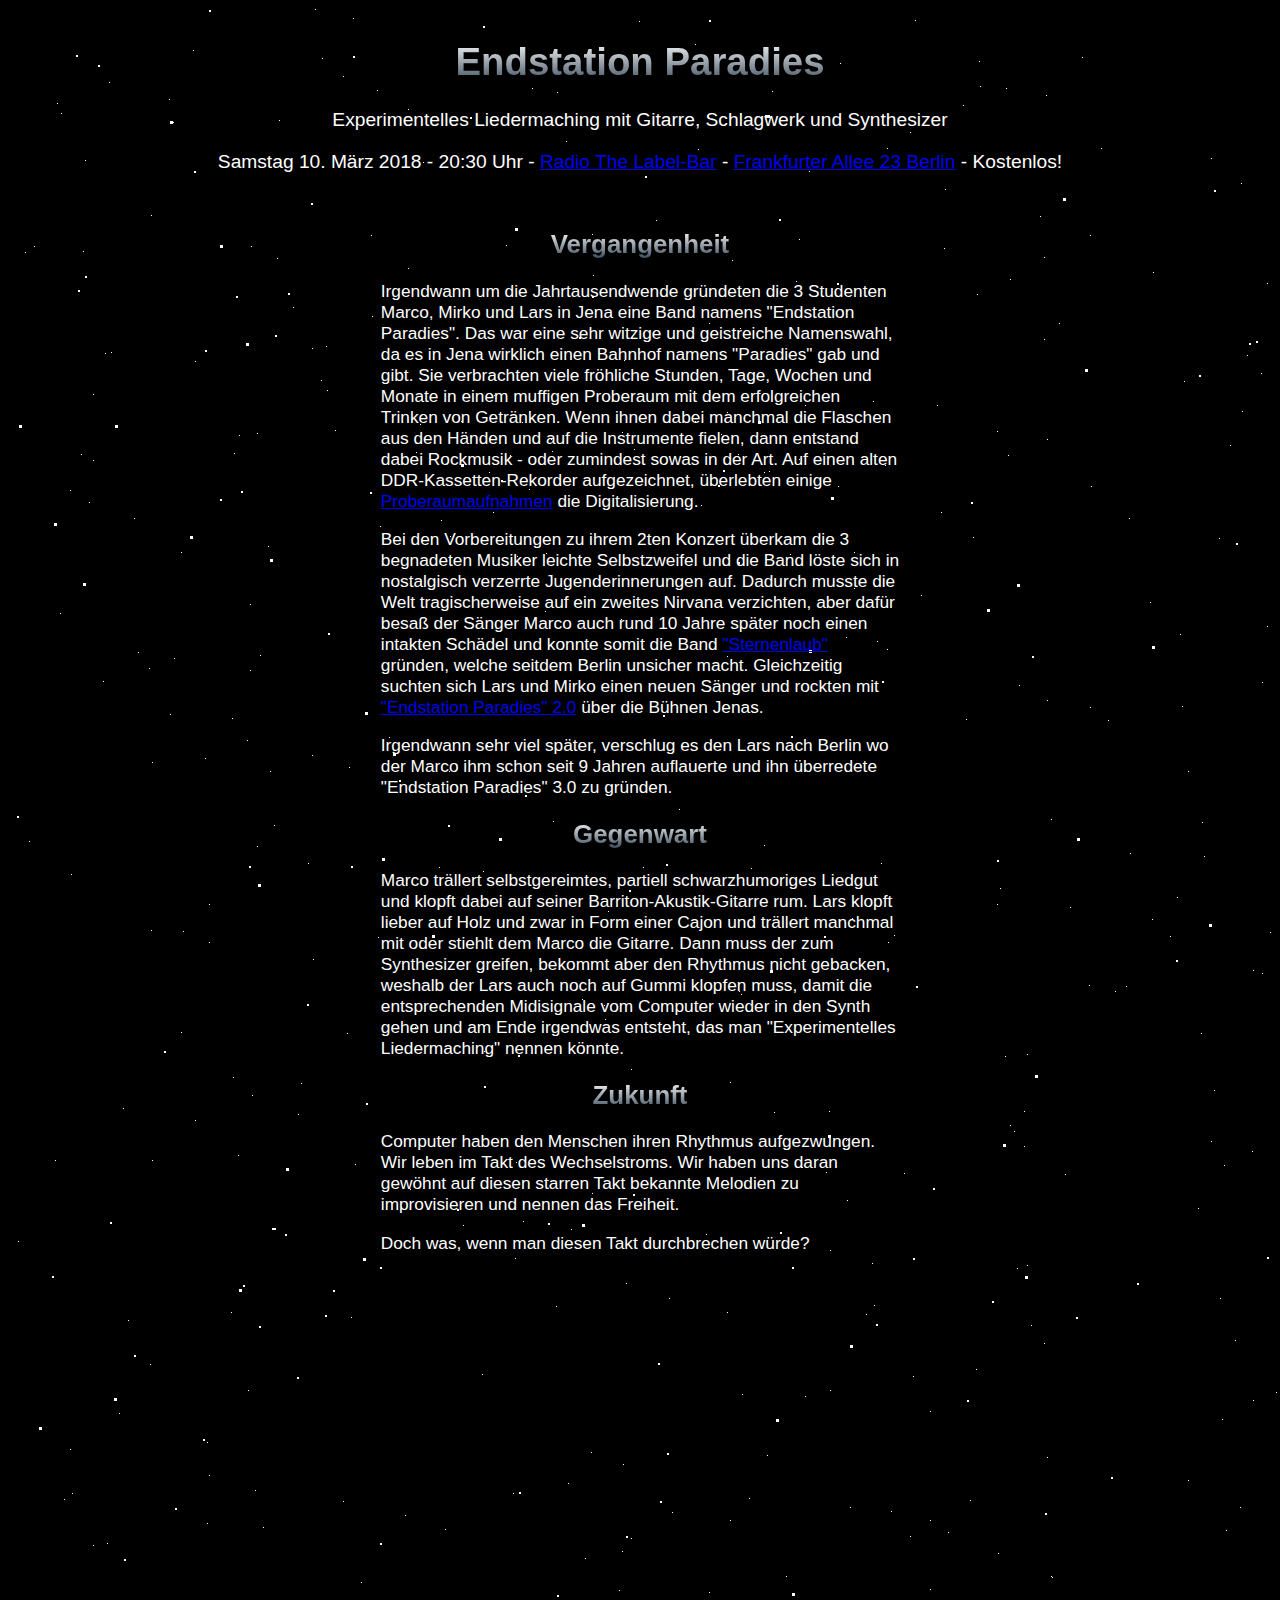
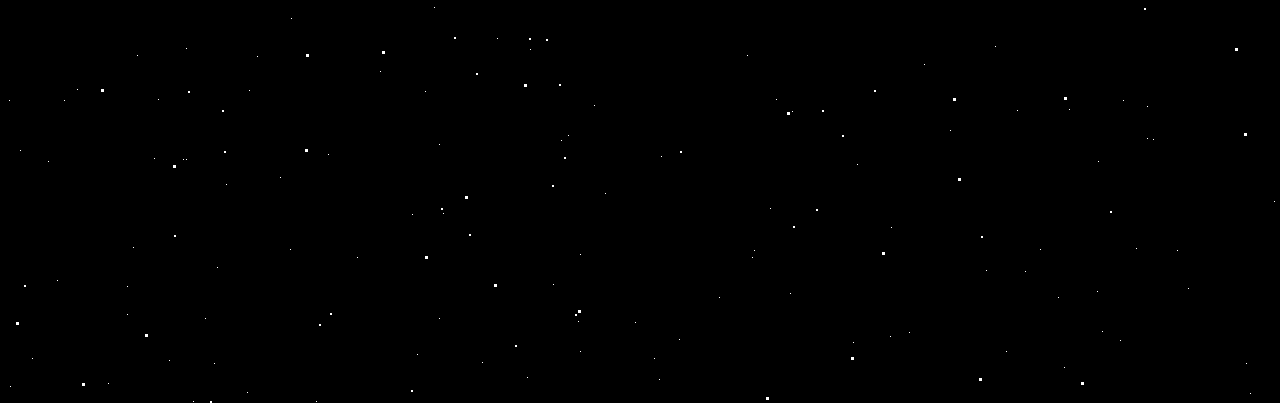
==== index.html @ 240e4f28 "Some history and stars" ====
<!DOCTYPE html>
<html lang="en">
<head>
    <meta charset="UTF-8">
    <title>Endstation Paradies - Band</title>
    <link rel="stylesheet" href="css/styles.css">
    <link rel="stylesheet" href="css/stars.css">
</head>
<body>
<div id='stars'></div>
<div id='stars2'></div>
<div id='stars3'></div>
</div>


<header>
    <h1>Endstation Paradies</h1>



    <p>Experimentelles Liedermaching mit Gitarre, Schlagwerk und Synthesizer</p>
    <p>Samstag 10. März 2018 - 20:30 Uhr
        - <a href="http://www.radiobar.berlin/">Radio The Label-Bar</a>
        - <a href="https://goo.gl/maps/ema3Sxbas912">Frankfurter Allee 23 Berlin</a>
        - Kostenlos!
    </p>
</header>

<section>
    <h2>Vergangenheit</h2>

    <p>
        Irgendwann um die Jahrtausendwende gründeten
        die 3 Studenten Marco, Mirko und Lars in Jena eine Band
        namens "Endstation Paradies".
        Das war eine sehr witzige und geistreiche Namenswahl,
        da es in Jena wirklich einen Bahnhof namens "Paradies" gab und gibt.
        Sie verbrachten viele
        fröhliche Stunden, Tage, Wochen und Monate in
        einem muffigen Proberaum mit dem erfolgreichen Trinken von Getränken. Wenn ihnen
        dabei manchmal die Flaschen aus den Händen und auf die Instrumente fielen,
        dann entstand dabei Rockmusik - oder zumindest sowas in der Art.
        Auf einen alten DDR-Kassetten-Rekorder aufgezeichnet, überlebten
        einige <a href="https://www.jamendo.com/album/59973/helden-des-dilettantismus">Proberaumaufnahmen</a> die
        Digitalisierung.
    </p>
    <p>
        Bei den Vorbereitungen zu ihrem 2ten Konzert überkam die 3 begnadeten Musiker
        leichte Selbstzweifel und die Band löste sich in nostalgisch verzerrte Jugenderinnerungen auf.
        Dadurch musste die Welt
        tragischerweise auf ein zweites Nirvana verzichten, aber dafür besaß der Sänger Marco
        auch rund 10 Jahre später noch einen intakten Schädel und konnte somit
        die Band <a href="http://www.sternenlaub.de">"Sternenlaub"</a> gründen, welche seitdem Berlin unsicher macht.
        Gleichzeitig suchten sich Lars und Mirko einen neuen Sänger und rockten mit
        <a href="https://www.youtube.com/watch?v=TM6-a_AAB7o">"Endstation Paradies" 2.0</a>
        über die Bühnen Jenas.
        <p>
        Irgendwann sehr viel später, verschlug es den Lars nach Berlin wo der Marco
        ihm schon seit 9 Jahren auflauerte und
        ihn überredete "Endstation Paradies" 3.0 zu gründen.
        </p>
    </p>
</section>


<section>
    <h2>Gegenwart</h2>
    <p>
        Marco trällert selbstgereimtes, partiell schwarzhumoriges Liedgut und
        klopft dabei auf seiner Barriton-Akustik-Gitarre rum.
        Lars klopft lieber auf Holz und zwar in Form einer Cajon und trällert manchmal mit
        oder stiehlt dem Marco
        die Gitarre.
        Dann muss der zum Synthesizer greifen, bekommt aber den Rhythmus nicht gebacken, weshalb der
        Lars auch noch auf Gummi klopfen muss, damit die entsprechenden Midisignale vom Computer
        wieder in den Synth gehen und am Ende irgendwas entsteht,
        das man "Experimentelles Liedermaching" nennen könnte.
    </p>
</section>

<section>
    <h2>Zukunft</h2>

    <p>
        Computer haben den Menschen ihren Rhythmus aufgezwungen.
        Wir leben im Takt des Wechselstroms.
        Wir haben uns daran gewöhnt auf diesen starren Takt bekannte Melodien zu improvisieren und nennen das
        Freiheit.
    </p>
    <p>
        Doch was, wenn man diesen Takt durchbrechen würde?
    </p>
</section>


</body>
</html>
---- css/styles.css ----
body {
    background: black;
    color: white;
    text-align: center;
    font-family: sans-serif;
    font-size: 1.2em;
}

header {
    margin-bottom: 3em;
}

section {
    font-size: 0.9em;
    max-width: 30em;
    margin: 0 auto;
}

section p {
    text-align: left;
}


h1, h2 {
    background: -webkit-linear-gradient(white, #38495a);
    -webkit-background-clip: text;
    -webkit-text-fill-color: transparent;
}

a:visited {
    color: #00f;
}

a:visited {
    color: #a0f;
}
---- css/stars.css ----
#stars {
    width: 1px;
    height: 1px;
    background: transparent;
    box-shadow: 455px 1217px #FFF , 1587px 1553px #FFF , 175px 1751px #FFF , 877px 457px #FFF , 508px 1154px #FFF , 782px 546px #FFF , 1820px 1432px #FFF , 646px 1950px #FFF , 922px 1512px #FFF , 1002px 271px #FFF , 1262px 924px #FFF , 1923px 442px #FFF , 476px 1043px #FFF , 631px 13px #FFF , 1036px 249px #FFF , 1011px 677px #FFF , 364px 308px #FFF , 150px 1691px #FFF , 1493px 1449px #FFF , 744px 1849px #FFF , 1488px 1877px #FFF , 1239px 347px #FFF , 661px 1290px #FFF , 372px 518px #FFF , 671px 1931px #FFF , 21px 833px #FFF , 335px 68px #FFF , 1081px 977px #FFF , 1454px 1732px #FFF , 722px 1512px #FFF , 1867px 1632px #FFF , 794px 1159px #FFF , 1759px 91px #FFF , 1009px 1260px #FFF , 1903px 1992px #FFF , 1023px 1317px #FFF , 1741px 223px #FFF , 1349px 1515px #FFF , 143px 207px #FFF , 1927px 1876px #FFF , 266px 817px #FFF , 85px 452px #FFF , 942px 1722px #FFF , 1880px 337px #FFF , 1965px 129px #FFF , 1710px 1531px #FFF , 1906px 1146px #FFF , 262px 763px #FFF , 869px 633px #FFF , 1919px 1494px #FFF , 882px 1928px #FFF , 1855px 66px #FFF , 1280px 1455px #FFF , 1907px 150px #FFF , 242px 596px #FFF , 1275px 1468px #FFF , 1713px 1813px #FFF , 724px 252px #FFF , 1735px 1589px #FFF , 1738px 1674px #FFF , 791px 231px #FFF , 1662px 1943px #FFF , 231px 427px #FFF , 789px 51px #FFF , 415px 154px #FFF , 978px 1862px #FFF , 1481px 1350px #FFF , 743px 860px #FFF , 1685px 162px #FFF , 314px 50px #FFF , 142px 1356px #FFF , 1440px 778px #FFF , 1593px 1574px #FFF , 1954px 1844px #FFF , 822px 1382px #FFF , 199px 1515px #FFF , 1355px 1962px #FFF , 1315px 1962px #FFF , 1574px 1517px #FFF , 341px 759px #FFF , 85px 386px #FFF , 496px 975px #FFF , 1340px 503px #FFF , 1254px 965px #FFF , 1514px 1422px #FFF , 1830px 1692px #FFF , 1350px 1060px #FFF , 56px 1692px #FFF , 165px 114px #FFF , 832px 55px #FFF , 1266px 1793px #FFF , 1302px 1481px #FFF , 1841px 121px #FFF , 370px 929px #FFF , 1522px 1158px #FFF , 584px 226px #FFF , 883px 1503px #FFF , 1923px 1929px #FFF , 1650px 1564px #FFF , 844px 910px #FFF , 1436px 277px #FFF , 290px 1106px #FFF , 1459px 1204px #FFF , 713px 426px #FFF , 1829px 356px #FFF , 175px 923px #FFF , 1477px 1294px #FFF , 226px 445px #FFF , 1714px 693px #FFF , 521px 481px #FFF , 1254px 674px #FFF , 873px 855px #FFF , 1665px 834px #FFF , 1599px 163px #FFF , 1039px 692px #FFF , 1663px 616px #FFF , 1006px 1123px #FFF , 206px 1955px #FFF , 269px 250px #FFF , 821px 1103px #FFF , 408px 444px #FFF , 1491px 1863px #FFF , 524px 80px #FFF , 75px 243px #FFF , 1287px 1853px #FFF , 1396px 1900px #FFF , 1312px 1650px #FFF , 719px 1304px #FFF , 1019px 1257px #FFF , 305px 951px #FFF , 225px 1069px #FFF , 1743px 1994px #FFF , 1268px 1384px #FFF , 739px 1647px #FFF , 886px 927px #FFF , 435px 1805px #FFF , 1395px 271px #FFF , 1203px 1133px #FFF , 1227px 1332px #FFF , 1501px 418px #FFF , 489px 1630px #FFF , 907px 12px #FFF , 1428px 1991px #FFF , 1846px 955px #FFF , 698px 1226px #FFF , 1812px 1264px #FFF , 197px 750px #FFF , 417px 1683px #FFF , 1780px 451px #FFF , 1232px 1499px #FFF , 940px 1524px #FFF , 1193px 1025px #FFF , 1707px 388px #FFF , 1616px 967px #FFF , 1142px 594px #FFF , 1706px 795px #FFF , 1726px 1905px #FFF , 1139px 1730px #FFF , 545px 1876px #FFF , 178px 1751px #FFF , 732px 320px #FFF , 1702px 235px #FFF , 778px 1568px #FFF , 1552px 1711px #FFF , 223px 1304px #FFF , 1707px 1829px #FFF , 1433px 406px #FFF , 627px 1914px #FFF , 1259px 618px #FFF , 1180px 1472px #FFF , 119px 1878px #FFF , 1180px 1880px #FFF , 119px 1906px #FFF , 242px 662px #FFF , 1245px 1392px #FFF , 187px 353px #FFF , 1955px 377px #FFF , 437px 1521px #FFF , 597px 1785px #FFF , 381px 729px #FFF , 285px 299px #FFF , 1507px 51px #FFF , 69px 1681px #FFF , 230px 1147px #FFF , 651px 1971px #FFF , 1074px 49px #FFF , 1773px 1900px #FFF , 584px 1185px #FFF , 1767px 933px #FFF , 49px 95px #FFF , 1587px 1740px #FFF , 613px 611px #FFF , 1495px 196px #FFF , 968px 1361px #FFF , 1365px 461px #FFF , 1859px 887px #FFF , 543px 431px #FFF , 1390px 1139px #FFF , 335px 1493px #FFF , 502px 447px #FFF , 1019px 1046px #FFF , 1090px 1753px #FFF , 1675px 227px #FFF , 929px 397px #FFF , 701px 315px #FFF , 1600px 649px #FFF , 1276px 1499px #FFF , 1935px 1666px #FFF , 1032px 1841px #FFF , 1174px 698px #FFF , 1541px 172px #FFF , 1308px 834px #FFF , 485px 504px #FFF , 1874px 364px #FFF , 937px 181px #FFF , 858px 1306px #FFF , 49px 1872px #FFF , 838px 1132px #FFF , 1744px 575px #FFF , 1325px 1392px #FFF , 1654px 1630px #FFF , 1831px 1048px #FFF , 936px 240px #FFF , 81px 494px #FFF , 764px 83px #FFF , 1169px 889px #FFF , 902px 124px #FFF , 1497px 1413px #FFF , 1674px 388px #FFF , 201px 896px #FFF , 538px 545px #FFF , 1662px 1639px #FFF , 1670px 1978px #FFF , 482px 1169px #FFF , 400px 260px #FFF , 1115px 1692px #FFF , 1394px 295px #FFF , 431px 1910px #FFF , 1244px 1143px #FFF , 664px 1504px #FFF , 327px 422px #FFF , 1061px 1701px #FFF , 1544px 124px #FFF , 572px 1846px #FFF , 2px 1978px #FFF , 125px 1839px #FFF , 40px 1753px #FFF , 1234px 403px #FFF , 1573px 1385px #FFF , 583px 1444px #FFF , 1750px 1514px #FFF , 711px 1889px #FFF , 1949px 1403px #FFF , 845px 1934px #FFF , 1612px 1738px #FFF , 553px 1732px #FFF , 1524px 701px #FFF , 1009px 1702px #FFF , 563px 1221px #FFF , 1401px 1407px #FFF , 239px 1984px #FFF , 905px 1368px #FFF , 1621px 1825px #FFF , 1965px 680px #FFF , 681px 756px #FFF , 431px 859px #FFF , 1083px 478px #FFF , 486px 387px #FFF , 1965px 1950px #FFF , 313px 372px #FFF , 1655px 608px #FFF , 913px 587px #FFF , 635px 859px #FFF , 474px 1366px #FFF , 1306px 126px #FFF , 1724px 271px #FFF , 1039px 431px #FFF , 1494px 13px #FFF , 797px 1388px #FFF , 585px 267px #FFF , 1414px 1771px #FFF , 693px 497px #FFF , 1094px 1923px #FFF , 97px 345px #FFF , 1785px 932px #FFF , 846px 544px #FFF , 260px 538px #FFF , 1320px 1623px #FFF , 1834px 829px #FFF , 95px 673px #FFF , 800px 63px #FFF , 1455px 189px #FFF , 1511px 86px #FFF , 103px 344px #FFF , 1307px 153px #FFF , 1846px 53px #FFF , 577px 1550px #FFF , 453px 413px #FFF , 1390px 111px #FFF , 1933px 461px #FFF , 1393px 646px #FFF , 762px 1800px #FFF , 271px 112px #FFF , 1963px 1003px #FFF , 549px 84px #FFF , 1756px 612px #FFF , 1793px 1681px #FFF , 1784px 302px #FFF , 998px 80px #FFF , 505px 1485px #FFF , 52px 605px #FFF , 687px 36px #FFF , 1654px 1839px #FFF , 756px 464px #FFF , 1389px 556px #FFF , 759px 1447px #FFF , 902px 1528px #FFF , 611px 1582px #FFF , 1308px 353px #FFF , 1082px 699px #FFF , 63px 866px #FFF , 1417px 215px #FFF , 626px 441px #FFF , 396px 893px #FFF , 1925px 1147px #FFF , 1639px 1426px #FFF , 734px 1386px #FFF , 572px 1943px #FFF , 115px 1100px #FFF , 765px 1172px #FFF , 1122px 845px #FFF , 623px 1530px #FFF , 1942px 991px #FFF , 1121px 510px #FFF , 1596px 1810px #FFF , 1559px 1998px #FFF , 1330px 1852px #FFF , 363px 227px #FFF , 782px 1885px #FFF , 1818px 1527px #FFF , 318px 338px #FFF , 1325px 687px #FFF , 1888px 1748px #FFF , 12px 1742px #FFF , 400px 101px #FFF , 1px 1692px #FFF , 1831px 1822px #FFF , 839px 1192px #FFF , 1062px 899px #FFF , 849px 1756px #FFF , 1338px 844px #FFF , 1686px 831px #FFF , 958px 711px #FFF , 616px 352px #FFF , 1609px 842px #FFF , 515px 1213px #FFF , 879px 641px #FFF , 1379px 1516px #FFF , 255px 1519px #FFF , 1608px 246px #FFF , 24px 1950px #FFF , 1082px 227px #FFF , 1796px 223px #FFF , 100px 1975px #FFF , 304px 747px #FFF , 1797px 1388px #FFF , 1822px 1989px #FFF , 548px 1298px #FFF , 1560px 1547px #FFF , 130px 644px #FFF , 1302px 379px #FFF , 1997px 31px #FFF , 1259px 275px #FFF , 1145px 264px #FFF , 623px 1061px #FFF , 412px 416px #FFF , 1665px 1002px #FFF , 293px 1075px #FFF , 544px 443px #FFF , 474px 1954px #FFF , 1430px 304px #FFF , 965px 529px #FFF , 199px 1434px #FFF , 1742px 1124px #FFF , 1093px 140px #FFF , 883px 1819px #FFF , 797px 397px #FFF , 560px 1727px #FFF , 372px 1663px #FFF , 1071px 830px #FFF , 369px 82px #FFF , 1767px 17px #FFF , 990px 1545px #FFF , 1791px 1560px #FFF , 1594px 142px #FFF , 1725px 1371px #FFF , 864px 1255px #FFF , 1190px 1200px #FFF , 272px 1769px #FFF , 201px 1467px #FFF , 989px 423px #FFF , 600px 903px #FFF , 1172px 626px #FFF , 992px 880px #FFF , 1496px 470px #FFF , 822px 1242px #FFF , 1218px 1522px #FFF , 1789px 1405px #FFF , 1002px 1117px #FFF , 1211px 530px #FFF , 1145px 1731px #FFF , 1144px 911px #FFF , 442px 528px #FFF , 1693px 1673px #FFF , 1643px 1296px #FFF , 173px 544px #FFF , 560px 1475px #FFF , 615px 1456px #FFF , 178px 1640px #FFF , 1772px 114px #FFF , 1862px 111px #FFF , 1422px 10px #FFF , 1044px 1569px #FFF , 307px 1px #FFF , 733px 986px #FFF , 1583px 1031px #FFF , 185px 42px #FFF , 1314px 1843px #FFF , 1017px 1863px #FFF , 971px 53px #FFF , 1578px 594px #FFF , 1882px 1216px #FFF , 761px 463px #FFF , 1807px 1415px #FFF , 730px 446px #FFF , 1330px 357px #FFF , 1998px 590px #FFF , 209px 1859px #FFF , 719px 404px #FFF , 187px 1112px #FFF , 1458px 692px #FFF , 1819px 642px #FFF , 397px 1507px #FFF , 1822px 1464px #FFF , 240px 1382px #FFF , 300px 855px #FFF , 1819px 300px #FFF , 1912px 936px #FFF , 602px 232px #FFF , 1873px 1056px #FFF , 250px 2000px #FFF , 427px 1239px #FFF , 1043px 1568px #FFF , 431px 1736px #FFF , 746px 1842px #FFF , 969px 286px #FFF , 1216px 1157px #FFF , 252px 647px #FFF , 1685px 1886px #FFF , 73px 446px #FFF , 1421px 441px #FFF , 866px 1297px #FFF , 101px 74px #FFF , 1036px 331px #FFF , 1565px 63px #FFF , 47px 1152px #FFF , 1751px 73px #FFF , 249px 425px #FFF , 766px 1104px #FFF , 1856px 833px #FFF , 1830px 1789px #FFF , 1598px 674px #FFF , 922px 1581px #FFF , 1362px 401px #FFF , 1946px 1772px #FFF , 1934px 760px #FFF , 1238px 1955px #FFF , 10px 1233px #FFF , 475px 863px #FFF , 597px 1011px #FFF , 320px 1746px #FFF , 1057px 1166px #FFF , 1100px 712px #FFF , 224px 710px #FFF , 1051px 315px #FFF , 1817px 114px #FFF , 507px 1250px #FFF , 247px 1482px #FFF , 879px 140px #FFF , 244px 1087px #FFF , 955px 97px #FFF , 570px 1913px #FFF , 161px 91px #FFF , 197px 1910px #FFF , 574px 991px #FFF , 1032px 208px #FFF , 519px 1969px #FFF , 409px 1946px #FFF , 111px 1405px #FFF , 989px 896px #FFF , 161px 1952px #FFF , 402px 1181px #FFF , 1515px 1611px #FFF , 791px 451px #FFF , 239px 732px #FFF , 509px 548px #FFF , 56px 1491px #FFF , 1771px 1066px #FFF , 922px 1403px #FFF , 545px 813px #FFF , 1896px 1917px #FFF , 788px 273px #FFF , 1107px 983px #FFF , 1783px 1845px #FFF , 1692px 661px #FFF , 426px 1599px #FFF , 1194px 814px #FFF , 1139px 1698px #FFF , 1434px 770px #FFF , 1780px 953px #FFF , 146px 1750px #FFF , 1128px 1840px #FFF , 830px 478px #FFF , 1589px 204px #FFF , 1750px 450px #FFF , 1465px 366px #FFF , 972px 78px #FFF , 1589px 1185px #FFF , 784px 1703px #FFF , 1016px 1103px #FFF , 1358px 596px #FFF , 144px 754px #FFF , 141px 660px #FFF , 144px 1152px #FFF , 62px 482px #FFF , 1777px 535px #FFF , 441px 763px #FFF , 126px 510px #FFF , 1308px 538px #FFF , 1089px 1883px #FFF , 997px 1048px #FFF , 1451px 1416px #FFF , 614px 1543px #FFF , 1851px 1424px #FFF , 1728px 1642px #FFF , 304px 340px #FFF , 1654px 1226px #FFF , 1891px 1942px #FFF , 1717px 1637px #FFF , 1669px 1186px #FFF , 343px 1309px #FFF , 1398px 129px #FFF , 1448px 319px #FFF , 896px 1165px #FFF , 486px 999px #FFF , 1331px 1571px #FFF , 1459px 120px #FFF , 185px 1993px #FFF , 1036px 1335px #FFF , 339px 1025px #FFF , 1112px 1932px #FFF , 731px 983px #FFF , 26px 238px #FFF , 347px 1156px #FFF , 1039px 1449px #FFF , 1927px 609px #FFF , 901px 1924px #FFF , 1663px 642px #FFF , 1928px 509px #FFF , 1643px 286px #FFF , 1376px 865px #FFF , 433px 512px #FFF , 404px 1806px #FFF , 719px 648px #FFF , 801px 163px #FFF , 1203px 150px #FFF , 1056px 1959px #FFF , 818px 1164px #FFF , 1169px 1842px #FFF , 1560px 527px #FFF , 1743px 1996px #FFF , 283px 1610px #FFF , 768px 1691px #FFF , 1640px 880px #FFF , 1607px 1976px #FFF , 379px 150px #FFF , 1233px 175px #FFF , 1611px 389px #FFF , 1196px 848px #FFF , 842px 1499px #FFF , 241px 1682px #FFF , 319px 382px #FFF , 1757px 524px #FFF , 586px 1697px #FFF , 1714px 556px #FFF , 1400px 1743px #FFF , 1000px 447px #FFF , 1696px 662px #FFF , 166px 650px #FFF , 249px 1648px #FFF , 1740px 862px #FFF , 243px 238px #FFF , 1613px 276px #FFF , 1504px 930px #FFF , 1820px 673px #FFF , 345px 10px #FFF , 218px 1776px #FFF , 865px 393px #FFF , 1821px 544px #FFF , 687px 413px #FFF , 1477px 1702px #FFF , 916px 1656px #FFF , 407px 1019px #FFF , 389px 982px #FFF , 1644px 863px #FFF , 880px 934px #FFF , 1900px 1225px #FFF , 162px 706px #FFF , 1214px 1411px #FFF , 741px 1490px #FFF , 558px 133px #FFF , 282px 1841px #FFF , 143px 922px #FFF , 671px 801px #FFF , 249px 838px #FFF , 1508px 1195px #FFF , 1377px 117px #FFF , 349px 1849px #FFF , 1512px 353px #FFF , 1930px 1780px #FFF , 173px 1024px #FFF , 1512px 1819px #FFF , 962px 1492px #FFF , 17px 244px #FFF , 1180px 763px #FFF , 1624px 1138px #FFF , 1494px 965px #FFF , 85px 1537px #FFF , 987px 1638px #FFF , 498px 237px #FFF , 1245px 962px #FFF , 99px 1535px #FFF , 1429px 1910px #FFF , 1222px 437px #FFF , 1825px 724px #FFF , 1520px 13px #FFF , 1392px 1024px #FFF , 722px 1074px #FFF , 1544px 463px #FFF , 353px 1574px #FFF , 1043px 811px #FFF , 129px 1647px #FFF , 1016px 1138px #FFF , 1456px 1353px #FFF , 756px 837px #FFF , 1242px 1985px #FFF , 596px 997px #FFF , 481px 464px #FFF , 846px 580px #FFF , 62px 1441px #FFF , 838px 629px #FFF , 77px 152px #FFF , 690px 141px #FFF , 648px 212px #FFF , 933px 504px #FFF , 653px 1748px #FFF , 1898px 1044px #FFF , 1724px 949px #FFF , 1935px 696px #FFF , 1176px 373px #FFF , 1996px 940px #FFF , 1731px 556px #FFF , 701px 1584px #FFF , 120px 1312px #FFF , 1038px 87px #FFF , 1984px 186px #FFF , 1475px 310px #FFF , 998px 1943px #FFF , 479px 737px #FFF , 1162px 928px #FFF , 1206px 1082px #FFF , 1253px 365px #FFF , 1212px 1290px #FFF , 618px 1275px #FFF , 201px 934px #FFF , 614px 424px #FFF , 1735px 798px #FFF , 1668px 1120px #FFF , 64px 1485px #FFF , 1348px 1668px #FFF , 514px 414px #FFF , 53px 105px #FFF , 522px 1641px #FFF , 1795px 464px #FFF , 1050px 1889px #FFF , 1815px 802px #FFF , 1644px 37px #FFF , 537px 603px #FFF , 1118px 978px #FFF , 1595px 819px #FFF;
    animation: animStar 50s linear infinite;
}
#stars:after {
    content: " ";
    position: absolute;
    top: 2000px;
    width: 1px;
    height: 1px;
    background: transparent;
    box-shadow: 455px 1217px #FFF , 1587px 1553px #FFF , 175px 1751px #FFF , 877px 457px #FFF , 508px 1154px #FFF , 782px 546px #FFF , 1820px 1432px #FFF , 646px 1950px #FFF , 922px 1512px #FFF , 1002px 271px #FFF , 1262px 924px #FFF , 1923px 442px #FFF , 476px 1043px #FFF , 631px 13px #FFF , 1036px 249px #FFF , 1011px 677px #FFF , 364px 308px #FFF , 150px 1691px #FFF , 1493px 1449px #FFF , 744px 1849px #FFF , 1488px 1877px #FFF , 1239px 347px #FFF , 661px 1290px #FFF , 372px 518px #FFF , 671px 1931px #FFF , 21px 833px #FFF , 335px 68px #FFF , 1081px 977px #FFF , 1454px 1732px #FFF , 722px 1512px #FFF , 1867px 1632px #FFF , 794px 1159px #FFF , 1759px 91px #FFF , 1009px 1260px #FFF , 1903px 1992px #FFF , 1023px 1317px #FFF , 1741px 223px #FFF , 1349px 1515px #FFF , 143px 207px #FFF , 1927px 1876px #FFF , 266px 817px #FFF , 85px 452px #FFF , 942px 1722px #FFF , 1880px 337px #FFF , 1965px 129px #FFF , 1710px 1531px #FFF , 1906px 1146px #FFF , 262px 763px #FFF , 869px 633px #FFF , 1919px 1494px #FFF , 882px 1928px #FFF , 1855px 66px #FFF , 1280px 1455px #FFF , 1907px 150px #FFF , 242px 596px #FFF , 1275px 1468px #FFF , 1713px 1813px #FFF , 724px 252px #FFF , 1735px 1589px #FFF , 1738px 1674px #FFF , 791px 231px #FFF , 1662px 1943px #FFF , 231px 427px #FFF , 789px 51px #FFF , 415px 154px #FFF , 978px 1862px #FFF , 1481px 1350px #FFF , 743px 860px #FFF , 1685px 162px #FFF , 314px 50px #FFF , 142px 1356px #FFF , 1440px 778px #FFF , 1593px 1574px #FFF , 1954px 1844px #FFF , 822px 1382px #FFF , 199px 1515px #FFF , 1355px 1962px #FFF , 1315px 1962px #FFF , 1574px 1517px #FFF , 341px 759px #FFF , 85px 386px #FFF , 496px 975px #FFF , 1340px 503px #FFF , 1254px 965px #FFF , 1514px 1422px #FFF , 1830px 1692px #FFF , 1350px 1060px #FFF , 56px 1692px #FFF , 165px 114px #FFF , 832px 55px #FFF , 1266px 1793px #FFF , 1302px 1481px #FFF , 1841px 121px #FFF , 370px 929px #FFF , 1522px 1158px #FFF , 584px 226px #FFF , 883px 1503px #FFF , 1923px 1929px #FFF , 1650px 1564px #FFF , 844px 910px #FFF , 1436px 277px #FFF , 290px 1106px #FFF , 1459px 1204px #FFF , 713px 426px #FFF , 1829px 356px #FFF , 175px 923px #FFF , 1477px 1294px #FFF , 226px 445px #FFF , 1714px 693px #FFF , 521px 481px #FFF , 1254px 674px #FFF , 873px 855px #FFF , 1665px 834px #FFF , 1599px 163px #FFF , 1039px 692px #FFF , 1663px 616px #FFF , 1006px 1123px #FFF , 206px 1955px #FFF , 269px 250px #FFF , 821px 1103px #FFF , 408px 444px #FFF , 1491px 1863px #FFF , 524px 80px #FFF , 75px 243px #FFF , 1287px 1853px #FFF , 1396px 1900px #FFF , 1312px 1650px #FFF , 719px 1304px #FFF , 1019px 1257px #FFF , 305px 951px #FFF , 225px 1069px #FFF , 1743px 1994px #FFF , 1268px 1384px #FFF , 739px 1647px #FFF , 886px 927px #FFF , 435px 1805px #FFF , 1395px 271px #FFF , 1203px 1133px #FFF , 1227px 1332px #FFF , 1501px 418px #FFF , 489px 1630px #FFF , 907px 12px #FFF , 1428px 1991px #FFF , 1846px 955px #FFF , 698px 1226px #FFF , 1812px 1264px #FFF , 197px 750px #FFF , 417px 1683px #FFF , 1780px 451px #FFF , 1232px 1499px #FFF , 940px 1524px #FFF , 1193px 1025px #FFF , 1707px 388px #FFF , 1616px 967px #FFF , 1142px 594px #FFF , 1706px 795px #FFF , 1726px 1905px #FFF , 1139px 1730px #FFF , 545px 1876px #FFF , 178px 1751px #FFF , 732px 320px #FFF , 1702px 235px #FFF , 778px 1568px #FFF , 1552px 1711px #FFF , 223px 1304px #FFF , 1707px 1829px #FFF , 1433px 406px #FFF , 627px 1914px #FFF , 1259px 618px #FFF , 1180px 1472px #FFF , 119px 1878px #FFF , 1180px 1880px #FFF , 119px 1906px #FFF , 242px 662px #FFF , 1245px 1392px #FFF , 187px 353px #FFF , 1955px 377px #FFF , 437px 1521px #FFF , 597px 1785px #FFF , 381px 729px #FFF , 285px 299px #FFF , 1507px 51px #FFF , 69px 1681px #FFF , 230px 1147px #FFF , 651px 1971px #FFF , 1074px 49px #FFF , 1773px 1900px #FFF , 584px 1185px #FFF , 1767px 933px #FFF , 49px 95px #FFF , 1587px 1740px #FFF , 613px 611px #FFF , 1495px 196px #FFF , 968px 1361px #FFF , 1365px 461px #FFF , 1859px 887px #FFF , 543px 431px #FFF , 1390px 1139px #FFF , 335px 1493px #FFF , 502px 447px #FFF , 1019px 1046px #FFF , 1090px 1753px #FFF , 1675px 227px #FFF , 929px 397px #FFF , 701px 315px #FFF , 1600px 649px #FFF , 1276px 1499px #FFF , 1935px 1666px #FFF , 1032px 1841px #FFF , 1174px 698px #FFF , 1541px 172px #FFF , 1308px 834px #FFF , 485px 504px #FFF , 1874px 364px #FFF , 937px 181px #FFF , 858px 1306px #FFF , 49px 1872px #FFF , 838px 1132px #FFF , 1744px 575px #FFF , 1325px 1392px #FFF , 1654px 1630px #FFF , 1831px 1048px #FFF , 936px 240px #FFF , 81px 494px #FFF , 764px 83px #FFF , 1169px 889px #FFF , 902px 124px #FFF , 1497px 1413px #FFF , 1674px 388px #FFF , 201px 896px #FFF , 538px 545px #FFF , 1662px 1639px #FFF , 1670px 1978px #FFF , 482px 1169px #FFF , 400px 260px #FFF , 1115px 1692px #FFF , 1394px 295px #FFF , 431px 1910px #FFF , 1244px 1143px #FFF , 664px 1504px #FFF , 327px 422px #FFF , 1061px 1701px #FFF , 1544px 124px #FFF , 572px 1846px #FFF , 2px 1978px #FFF , 125px 1839px #FFF , 40px 1753px #FFF , 1234px 403px #FFF , 1573px 1385px #FFF , 583px 1444px #FFF , 1750px 1514px #FFF , 711px 1889px #FFF , 1949px 1403px #FFF , 845px 1934px #FFF , 1612px 1738px #FFF , 553px 1732px #FFF , 1524px 701px #FFF , 1009px 1702px #FFF , 563px 1221px #FFF , 1401px 1407px #FFF , 239px 1984px #FFF , 905px 1368px #FFF , 1621px 1825px #FFF , 1965px 680px #FFF , 681px 756px #FFF , 431px 859px #FFF , 1083px 478px #FFF , 486px 387px #FFF , 1965px 1950px #FFF , 313px 372px #FFF , 1655px 608px #FFF , 913px 587px #FFF , 635px 859px #FFF , 474px 1366px #FFF , 1306px 126px #FFF , 1724px 271px #FFF , 1039px 431px #FFF , 1494px 13px #FFF , 797px 1388px #FFF , 585px 267px #FFF , 1414px 1771px #FFF , 693px 497px #FFF , 1094px 1923px #FFF , 97px 345px #FFF , 1785px 932px #FFF , 846px 544px #FFF , 260px 538px #FFF , 1320px 1623px #FFF , 1834px 829px #FFF , 95px 673px #FFF , 800px 63px #FFF , 1455px 189px #FFF , 1511px 86px #FFF , 103px 344px #FFF , 1307px 153px #FFF , 1846px 53px #FFF , 577px 1550px #FFF , 453px 413px #FFF , 1390px 111px #FFF , 1933px 461px #FFF , 1393px 646px #FFF , 762px 1800px #FFF , 271px 112px #FFF , 1963px 1003px #FFF , 549px 84px #FFF , 1756px 612px #FFF , 1793px 1681px #FFF , 1784px 302px #FFF , 998px 80px #FFF , 505px 1485px #FFF , 52px 605px #FFF , 687px 36px #FFF , 1654px 1839px #FFF , 756px 464px #FFF , 1389px 556px #FFF , 759px 1447px #FFF , 902px 1528px #FFF , 611px 1582px #FFF , 1308px 353px #FFF , 1082px 699px #FFF , 63px 866px #FFF , 1417px 215px #FFF , 626px 441px #FFF , 396px 893px #FFF , 1925px 1147px #FFF , 1639px 1426px #FFF , 734px 1386px #FFF , 572px 1943px #FFF , 115px 1100px #FFF , 765px 1172px #FFF , 1122px 845px #FFF , 623px 1530px #FFF , 1942px 991px #FFF , 1121px 510px #FFF , 1596px 1810px #FFF , 1559px 1998px #FFF , 1330px 1852px #FFF , 363px 227px #FFF , 782px 1885px #FFF , 1818px 1527px #FFF , 318px 338px #FFF , 1325px 687px #FFF , 1888px 1748px #FFF , 12px 1742px #FFF , 400px 101px #FFF , 1px 1692px #FFF , 1831px 1822px #FFF , 839px 1192px #FFF , 1062px 899px #FFF , 849px 1756px #FFF , 1338px 844px #FFF , 1686px 831px #FFF , 958px 711px #FFF , 616px 352px #FFF , 1609px 842px #FFF , 515px 1213px #FFF , 879px 641px #FFF , 1379px 1516px #FFF , 255px 1519px #FFF , 1608px 246px #FFF , 24px 1950px #FFF , 1082px 227px #FFF , 1796px 223px #FFF , 100px 1975px #FFF , 304px 747px #FFF , 1797px 1388px #FFF , 1822px 1989px #FFF , 548px 1298px #FFF , 1560px 1547px #FFF , 130px 644px #FFF , 1302px 379px #FFF , 1997px 31px #FFF , 1259px 275px #FFF , 1145px 264px #FFF , 623px 1061px #FFF , 412px 416px #FFF , 1665px 1002px #FFF , 293px 1075px #FFF , 544px 443px #FFF , 474px 1954px #FFF , 1430px 304px #FFF , 965px 529px #FFF , 199px 1434px #FFF , 1742px 1124px #FFF , 1093px 140px #FFF , 883px 1819px #FFF , 797px 397px #FFF , 560px 1727px #FFF , 372px 1663px #FFF , 1071px 830px #FFF , 369px 82px #FFF , 1767px 17px #FFF , 990px 1545px #FFF , 1791px 1560px #FFF , 1594px 142px #FFF , 1725px 1371px #FFF , 864px 1255px #FFF , 1190px 1200px #FFF , 272px 1769px #FFF , 201px 1467px #FFF , 989px 423px #FFF , 600px 903px #FFF , 1172px 626px #FFF , 992px 880px #FFF , 1496px 470px #FFF , 822px 1242px #FFF , 1218px 1522px #FFF , 1789px 1405px #FFF , 1002px 1117px #FFF , 1211px 530px #FFF , 1145px 1731px #FFF , 1144px 911px #FFF , 442px 528px #FFF , 1693px 1673px #FFF , 1643px 1296px #FFF , 173px 544px #FFF , 560px 1475px #FFF , 615px 1456px #FFF , 178px 1640px #FFF , 1772px 114px #FFF , 1862px 111px #FFF , 1422px 10px #FFF , 1044px 1569px #FFF , 307px 1px #FFF , 733px 986px #FFF , 1583px 1031px #FFF , 185px 42px #FFF , 1314px 1843px #FFF , 1017px 1863px #FFF , 971px 53px #FFF , 1578px 594px #FFF , 1882px 1216px #FFF , 761px 463px #FFF , 1807px 1415px #FFF , 730px 446px #FFF , 1330px 357px #FFF , 1998px 590px #FFF , 209px 1859px #FFF , 719px 404px #FFF , 187px 1112px #FFF , 1458px 692px #FFF , 1819px 642px #FFF , 397px 1507px #FFF , 1822px 1464px #FFF , 240px 1382px #FFF , 300px 855px #FFF , 1819px 300px #FFF , 1912px 936px #FFF , 602px 232px #FFF , 1873px 1056px #FFF , 250px 2000px #FFF , 427px 1239px #FFF , 1043px 1568px #FFF , 431px 1736px #FFF , 746px 1842px #FFF , 969px 286px #FFF , 1216px 1157px #FFF , 252px 647px #FFF , 1685px 1886px #FFF , 73px 446px #FFF , 1421px 441px #FFF , 866px 1297px #FFF , 101px 74px #FFF , 1036px 331px #FFF , 1565px 63px #FFF , 47px 1152px #FFF , 1751px 73px #FFF , 249px 425px #FFF , 766px 1104px #FFF , 1856px 833px #FFF , 1830px 1789px #FFF , 1598px 674px #FFF , 922px 1581px #FFF , 1362px 401px #FFF , 1946px 1772px #FFF , 1934px 760px #FFF , 1238px 1955px #FFF , 10px 1233px #FFF , 475px 863px #FFF , 597px 1011px #FFF , 320px 1746px #FFF , 1057px 1166px #FFF , 1100px 712px #FFF , 224px 710px #FFF , 1051px 315px #FFF , 1817px 114px #FFF , 507px 1250px #FFF , 247px 1482px #FFF , 879px 140px #FFF , 244px 1087px #FFF , 955px 97px #FFF , 570px 1913px #FFF , 161px 91px #FFF , 197px 1910px #FFF , 574px 991px #FFF , 1032px 208px #FFF , 519px 1969px #FFF , 409px 1946px #FFF , 111px 1405px #FFF , 989px 896px #FFF , 161px 1952px #FFF , 402px 1181px #FFF , 1515px 1611px #FFF , 791px 451px #FFF , 239px 732px #FFF , 509px 548px #FFF , 56px 1491px #FFF , 1771px 1066px #FFF , 922px 1403px #FFF , 545px 813px #FFF , 1896px 1917px #FFF , 788px 273px #FFF , 1107px 983px #FFF , 1783px 1845px #FFF , 1692px 661px #FFF , 426px 1599px #FFF , 1194px 814px #FFF , 1139px 1698px #FFF , 1434px 770px #FFF , 1780px 953px #FFF , 146px 1750px #FFF , 1128px 1840px #FFF , 830px 478px #FFF , 1589px 204px #FFF , 1750px 450px #FFF , 1465px 366px #FFF , 972px 78px #FFF , 1589px 1185px #FFF , 784px 1703px #FFF , 1016px 1103px #FFF , 1358px 596px #FFF , 144px 754px #FFF , 141px 660px #FFF , 144px 1152px #FFF , 62px 482px #FFF , 1777px 535px #FFF , 441px 763px #FFF , 126px 510px #FFF , 1308px 538px #FFF , 1089px 1883px #FFF , 997px 1048px #FFF , 1451px 1416px #FFF , 614px 1543px #FFF , 1851px 1424px #FFF , 1728px 1642px #FFF , 304px 340px #FFF , 1654px 1226px #FFF , 1891px 1942px #FFF , 1717px 1637px #FFF , 1669px 1186px #FFF , 343px 1309px #FFF , 1398px 129px #FFF , 1448px 319px #FFF , 896px 1165px #FFF , 486px 999px #FFF , 1331px 1571px #FFF , 1459px 120px #FFF , 185px 1993px #FFF , 1036px 1335px #FFF , 339px 1025px #FFF , 1112px 1932px #FFF , 731px 983px #FFF , 26px 238px #FFF , 347px 1156px #FFF , 1039px 1449px #FFF , 1927px 609px #FFF , 901px 1924px #FFF , 1663px 642px #FFF , 1928px 509px #FFF , 1643px 286px #FFF , 1376px 865px #FFF , 433px 512px #FFF , 404px 1806px #FFF , 719px 648px #FFF , 801px 163px #FFF , 1203px 150px #FFF , 1056px 1959px #FFF , 818px 1164px #FFF , 1169px 1842px #FFF , 1560px 527px #FFF , 1743px 1996px #FFF , 283px 1610px #FFF , 768px 1691px #FFF , 1640px 880px #FFF , 1607px 1976px #FFF , 379px 150px #FFF , 1233px 175px #FFF , 1611px 389px #FFF , 1196px 848px #FFF , 842px 1499px #FFF , 241px 1682px #FFF , 319px 382px #FFF , 1757px 524px #FFF , 586px 1697px #FFF , 1714px 556px #FFF , 1400px 1743px #FFF , 1000px 447px #FFF , 1696px 662px #FFF , 166px 650px #FFF , 249px 1648px #FFF , 1740px 862px #FFF , 243px 238px #FFF , 1613px 276px #FFF , 1504px 930px #FFF , 1820px 673px #FFF , 345px 10px #FFF , 218px 1776px #FFF , 865px 393px #FFF , 1821px 544px #FFF , 687px 413px #FFF , 1477px 1702px #FFF , 916px 1656px #FFF , 407px 1019px #FFF , 389px 982px #FFF , 1644px 863px #FFF , 880px 934px #FFF , 1900px 1225px #FFF , 162px 706px #FFF , 1214px 1411px #FFF , 741px 1490px #FFF , 558px 133px #FFF , 282px 1841px #FFF , 143px 922px #FFF , 671px 801px #FFF , 249px 838px #FFF , 1508px 1195px #FFF , 1377px 117px #FFF , 349px 1849px #FFF , 1512px 353px #FFF , 1930px 1780px #FFF , 173px 1024px #FFF , 1512px 1819px #FFF , 962px 1492px #FFF , 17px 244px #FFF , 1180px 763px #FFF , 1624px 1138px #FFF , 1494px 965px #FFF , 85px 1537px #FFF , 987px 1638px #FFF , 498px 237px #FFF , 1245px 962px #FFF , 99px 1535px #FFF , 1429px 1910px #FFF , 1222px 437px #FFF , 1825px 724px #FFF , 1520px 13px #FFF , 1392px 1024px #FFF , 722px 1074px #FFF , 1544px 463px #FFF , 353px 1574px #FFF , 1043px 811px #FFF , 129px 1647px #FFF , 1016px 1138px #FFF , 1456px 1353px #FFF , 756px 837px #FFF , 1242px 1985px #FFF , 596px 997px #FFF , 481px 464px #FFF , 846px 580px #FFF , 62px 1441px #FFF , 838px 629px #FFF , 77px 152px #FFF , 690px 141px #FFF , 648px 212px #FFF , 933px 504px #FFF , 653px 1748px #FFF , 1898px 1044px #FFF , 1724px 949px #FFF , 1935px 696px #FFF , 1176px 373px #FFF , 1996px 940px #FFF , 1731px 556px #FFF , 701px 1584px #FFF , 120px 1312px #FFF , 1038px 87px #FFF , 1984px 186px #FFF , 1475px 310px #FFF , 998px 1943px #FFF , 479px 737px #FFF , 1162px 928px #FFF , 1206px 1082px #FFF , 1253px 365px #FFF , 1212px 1290px #FFF , 618px 1275px #FFF , 201px 934px #FFF , 614px 424px #FFF , 1735px 798px #FFF , 1668px 1120px #FFF , 64px 1485px #FFF , 1348px 1668px #FFF , 514px 414px #FFF , 53px 105px #FFF , 522px 1641px #FFF , 1795px 464px #FFF , 1050px 1889px #FFF , 1815px 802px #FFF , 1644px 37px #FFF , 537px 603px #FFF , 1118px 978px #FFF , 1595px 819px #FFF;
}

#stars2 {
    width: 2px;
    height: 2px;
    background: transparent;
    box-shadow: 1294px 1729px #FFF , 730px 553px #FFF , 1771px 295px #FFF , 1136px 1599px #FFF , 672px 1742px #FFF , 1464px 1331px #FFF , 1594px 772px #FFF , 1378px 659px #FFF , 1421px 1417px #FFF , 1771px 1290px #FFF , 228px 287px #FFF , 925px 1179px #FFF , 1404px 1434px #FFF , 1635px 1430px #FFF , 771px 210px #FFF , 1620px 1855px #FFF , 1630px 43px #FFF , 701px 11px #FFF , 116px 1550px #FFF , 468px 1664px #FFF , 403px 1981px #FFF , 214px 1701px #FFF , 650px 1354px #FFF , 102px 1213px #FFF , 1352px 257px #FFF , 710px 476px #FFF , 1729px 1405px #FFF , 511px 1483px #FFF , 973px 1827px #FFF , 1953px 59px #FFF , 1419px 1390px #FFF , 1982px 158px #FFF , 68px 46px #FFF , 1335px 1738px #FFF , 984px 1292px #FFF , 126px 1346px #FFF , 233px 482px #FFF , 322px 1904px #FFF , 266px 1219px #FFF , 1956px 135px #FFF , 1846px 1223px #FFF , 1228px 534px #FFF , 1624px 206px #FFF , 1191px 366px #FFF , 1894px 1398px #FFF , 1357px 1423px #FFF , 462px 108px #FFF , 476px 1077px #FFF , 446px 1628px #FFF , 1652px 1365px #FFF , 1630px 1481px #FFF , 571px 328px #FFF , 197px 341px #FFF , 303px 194px #FFF , 311px 1915px #FFF , 1594px 799px #FFF , 167px 1499px #FFF , 457px 1999px #FFF , 1472px 670px #FFF , 816px 927px #FFF , 783px 727px #FFF , 1591px 1498px #FFF , 1259px 1248px #FFF , 1858px 1104px #FFF , 1339px 751px #FFF , 772px 1223px #FFF , 475px 17px #FFF , 618px 1527px #FFF , 1307px 576px #FFF , 959px 1391px #FFF , 784px 1258px #FFF , 44px 1267px #FFF , 874px 672px #FFF , 1841px 1179px #FFF , 391px 771px #FFF , 501px 52px #FFF , 372px 1258px #FFF , 1851px 1165px #FFF , 299px 995px #FFF , 1825px 45px #FFF , 868px 1315px #FFF , 1400px 1447px #FFF , 241px 857px #FFF , 507px 1936px #FFF , 1898px 288px #FFF , 905px 1249px #FFF , 1934px 91px #FFF , 1862px 301px #FFF , 1552px 1470px #FFF , 180px 1682px #FFF , 372px 1534px #FFF , 1241px 334px #FFF , 1024px 647px #FFF , 1879px 697px #FFF , 440px 816px #FFF , 551px 1675px #FFF , 621px 881px #FFF , 1406px 1470px #FFF , 195px 1430px #FFF , 584px 287px #FFF , 658px 855px #FFF , 1168px 951px #FFF , 908px 977px #FFF , 1830px 1526px #FFF , 567px 1905px #FFF , 538px 1630px #FFF , 1129px 1274px #FFF , 659px 1444px #FFF , 343px 857px #FFF , 1206px 181px #FFF , 517px 786px #FFF , 449px 1200px #FFF , 652px 1492px #FFF , 1598px 1580px #FFF , 625px 1185px #FFF , 1037px 1504px #FFF , 1927px 224px #FFF , 235px 1276px #FFF , 1887px 1420px #FFF , 317px 1306px #FFF , 1679px 1226px #FFF , 1475px 1464px #FFF , 785px 1817px #FFF , 1556px 1449px #FFF , 1666px 1828px #FFF , 1749px 1785px #FFF , 289px 1368px #FFF , 493px 471px #FFF , 461px 1825px #FFF , 540px 1214px #FFF , 1661px 1285px #FFF , 1103px 1468px #FFF , 655px 706px #FFF , 166px 1826px #FFF , 1357px 557px #FFF , 186px 162px #FFF , 834px 1726px #FFF , 829px 274px #FFF , 1741px 333px #FFF , 544px 1776px #FFF , 1370px 33px #FFF , 267px 326px #FFF , 16px 1876px #FFF , 963px 493px #FFF , 90px 56px #FFF , 1248px 332px #FFF , 1836px 1259px #FFF , 510px 1046px #FFF , 1968px 1807px #FFF , 556px 1748px #FFF , 1626px 1447px #FFF , 251px 1317px #FFF , 549px 1586px #FFF , 156px 1042px #FFF , 521px 1629px #FFF , 1672px 584px #FFF , 320px 624px #FFF , 1102px 1802px #FFF , 433px 1799px #FFF , 866px 1681px #FFF , 345px 47px #FFF , 264px 1219px #FFF , 1313px 911px #FFF , 808px 1800px #FFF , 637px 167px #FFF , 358px 1094px #FFF , 1980px 907px #FFF , 989px 851px #FFF , 715px 461px #FFF , 1731px 879px #FFF , 1380px 978px #FFF , 201px 1px #FFF , 1672px 192px #FFF , 1786px 945px #FFF , 9px 807px #FFF , 1728px 1627px #FFF , 1625px 440px #FFF , 1481px 1778px #FFF , 1068px 1308px #FFF , 1297px 154px #FFF , 1857px 212px #FFF , 280px 284px #FFF , 212px 490px #FFF , 1589px 1823px #FFF , 1883px 1027px #FFF , 1488px 1759px #FFF , 277px 1225px #FFF , 216px 1742px #FFF , 1821px 1786px #FFF , 70px 281px #FFF , 77px 267px #FFF , 1545px 1599px #FFF , 325px 1281px #FFF , 814px 1701px #FFF , 362px 483px #FFF , 1812px 1115px #FFF , 1367px 298px #FFF , 1630px 86px #FFF , 1830px 1596px #FFF , 1352px 879px #FFF;
    animation: animStar 100s linear infinite;
}
#stars2:after {
    content: " ";
    position: absolute;
    top: 2000px;
    width: 2px;
    height: 2px;
    background: transparent;
    box-shadow: 1294px 1729px #FFF , 730px 553px #FFF , 1771px 295px #FFF , 1136px 1599px #FFF , 672px 1742px #FFF , 1464px 1331px #FFF , 1594px 772px #FFF , 1378px 659px #FFF , 1421px 1417px #FFF , 1771px 1290px #FFF , 228px 287px #FFF , 925px 1179px #FFF , 1404px 1434px #FFF , 1635px 1430px #FFF , 771px 210px #FFF , 1620px 1855px #FFF , 1630px 43px #FFF , 701px 11px #FFF , 116px 1550px #FFF , 468px 1664px #FFF , 403px 1981px #FFF , 214px 1701px #FFF , 650px 1354px #FFF , 102px 1213px #FFF , 1352px 257px #FFF , 710px 476px #FFF , 1729px 1405px #FFF , 511px 1483px #FFF , 973px 1827px #FFF , 1953px 59px #FFF , 1419px 1390px #FFF , 1982px 158px #FFF , 68px 46px #FFF , 1335px 1738px #FFF , 984px 1292px #FFF , 126px 1346px #FFF , 233px 482px #FFF , 322px 1904px #FFF , 266px 1219px #FFF , 1956px 135px #FFF , 1846px 1223px #FFF , 1228px 534px #FFF , 1624px 206px #FFF , 1191px 366px #FFF , 1894px 1398px #FFF , 1357px 1423px #FFF , 462px 108px #FFF , 476px 1077px #FFF , 446px 1628px #FFF , 1652px 1365px #FFF , 1630px 1481px #FFF , 571px 328px #FFF , 197px 341px #FFF , 303px 194px #FFF , 311px 1915px #FFF , 1594px 799px #FFF , 167px 1499px #FFF , 457px 1999px #FFF , 1472px 670px #FFF , 816px 927px #FFF , 783px 727px #FFF , 1591px 1498px #FFF , 1259px 1248px #FFF , 1858px 1104px #FFF , 1339px 751px #FFF , 772px 1223px #FFF , 475px 17px #FFF , 618px 1527px #FFF , 1307px 576px #FFF , 959px 1391px #FFF , 784px 1258px #FFF , 44px 1267px #FFF , 874px 672px #FFF , 1841px 1179px #FFF , 391px 771px #FFF , 501px 52px #FFF , 372px 1258px #FFF , 1851px 1165px #FFF , 299px 995px #FFF , 1825px 45px #FFF , 868px 1315px #FFF , 1400px 1447px #FFF , 241px 857px #FFF , 507px 1936px #FFF , 1898px 288px #FFF , 905px 1249px #FFF , 1934px 91px #FFF , 1862px 301px #FFF , 1552px 1470px #FFF , 180px 1682px #FFF , 372px 1534px #FFF , 1241px 334px #FFF , 1024px 647px #FFF , 1879px 697px #FFF , 440px 816px #FFF , 551px 1675px #FFF , 621px 881px #FFF , 1406px 1470px #FFF , 195px 1430px #FFF , 584px 287px #FFF , 658px 855px #FFF , 1168px 951px #FFF , 908px 977px #FFF , 1830px 1526px #FFF , 567px 1905px #FFF , 538px 1630px #FFF , 1129px 1274px #FFF , 659px 1444px #FFF , 343px 857px #FFF , 1206px 181px #FFF , 517px 786px #FFF , 449px 1200px #FFF , 652px 1492px #FFF , 1598px 1580px #FFF , 625px 1185px #FFF , 1037px 1504px #FFF , 1927px 224px #FFF , 235px 1276px #FFF , 1887px 1420px #FFF , 317px 1306px #FFF , 1679px 1226px #FFF , 1475px 1464px #FFF , 785px 1817px #FFF , 1556px 1449px #FFF , 1666px 1828px #FFF , 1749px 1785px #FFF , 289px 1368px #FFF , 493px 471px #FFF , 461px 1825px #FFF , 540px 1214px #FFF , 1661px 1285px #FFF , 1103px 1468px #FFF , 655px 706px #FFF , 166px 1826px #FFF , 1357px 557px #FFF , 186px 162px #FFF , 834px 1726px #FFF , 829px 274px #FFF , 1741px 333px #FFF , 544px 1776px #FFF , 1370px 33px #FFF , 267px 326px #FFF , 16px 1876px #FFF , 963px 493px #FFF , 90px 56px #FFF , 1248px 332px #FFF , 1836px 1259px #FFF , 510px 1046px #FFF , 1968px 1807px #FFF , 556px 1748px #FFF , 1626px 1447px #FFF , 251px 1317px #FFF , 549px 1586px #FFF , 156px 1042px #FFF , 521px 1629px #FFF , 1672px 584px #FFF , 320px 624px #FFF , 1102px 1802px #FFF , 433px 1799px #FFF , 866px 1681px #FFF , 345px 47px #FFF , 264px 1219px #FFF , 1313px 911px #FFF , 808px 1800px #FFF , 637px 167px #FFF , 358px 1094px #FFF , 1980px 907px #FFF , 989px 851px #FFF , 715px 461px #FFF , 1731px 879px #FFF , 1380px 978px #FFF , 201px 1px #FFF , 1672px 192px #FFF , 1786px 945px #FFF , 9px 807px #FFF , 1728px 1627px #FFF , 1625px 440px #FFF , 1481px 1778px #FFF , 1068px 1308px #FFF , 1297px 154px #FFF , 1857px 212px #FFF , 280px 284px #FFF , 212px 490px #FFF , 1589px 1823px #FFF , 1883px 1027px #FFF , 1488px 1759px #FFF , 277px 1225px #FFF , 216px 1742px #FFF , 1821px 1786px #FFF , 70px 281px #FFF , 77px 267px #FFF , 1545px 1599px #FFF , 325px 1281px #FFF , 814px 1701px #FFF , 362px 483px #FFF , 1812px 1115px #FFF , 1367px 298px #FFF , 1630px 86px #FFF , 1830px 1596px #FFF , 1352px 879px #FFF;
}

#stars3 {
    width: 3px;
    height: 3px;
    background: transparent;
    box-shadow: 971px 1967px #FFF , 457px 1785px #FFF , 1144px 635px #FFF , 979px 598px #FFF , 278px 1157px #FFF , 1201px 913px #FFF , 842px 1334px #FFF , 1872px 1759px #FFF , 357px 701px #FFF , 784px 1582px #FFF , 1625px 614px #FFF , 1236px 1722px #FFF , 574px 1213px #FFF , 1976px 1093px #FFF , 74px 1972px #FFF , 750px 410px #FFF , 1421px 1227px #FFF , 570px 1899px #FFF , 516px 1673px #FFF , 107px 414px #FFF , 1618px 1894px #FFF , 1937px 976px #FFF , 8px 1911px #FFF , 759px 104px #FFF , 945px 1687px #FFF , 1709px 183px #FFF , 768px 1408px #FFF , 1069px 827px #FFF , 1454px 1009px #FFF , 491px 827px #FFF , 843px 1946px #FFF , 779px 1701px #FFF , 820px 1124px #FFF , 1227px 1637px #FFF , 1055px 187px #FFF , 762px 959px #FFF , 1309px 988px #FFF , 1650px 1560px #FFF , 1056px 1686px #FFF , 250px 873px #FFF , 212px 234px #FFF , 75px 572px #FFF , 262px 548px #FFF , 238px 332px #FFF , 93px 1678px #FFF , 1753px 1171px #FFF , 424px 924px #FFF , 1679px 1146px #FFF , 757px 104px #FFF , 801px 639px #FFF , 137px 1923px #FFF , 1827px 851px #FFF , 182px 525px #FFF , 1983px 1670px #FFF , 374px 847px #FFF , 46px 512px #FFF , 231px 1278px #FFF , 106px 1387px #FFF , 1009px 573px #FFF , 823px 486px #FFF , 1917px 1529px #FFF , 1981px 1352px #FFF , 355px 1247px #FFF , 1882px 487px #FFF , 385px 742px #FFF , 1652px 1724px #FFF , 758px 1986px #FFF , 1436px 1789px #FFF , 1017px 1265px #FFF , 1073px 1971px #FFF , 874px 1841px #FFF , 1077px 358px #FFF , 1504px 896px #FFF , 1331px 690px #FFF , 486px 1873px #FFF , 1027px 1064px #FFF , 1947px 1493px #FFF , 374px 1640px #FFF , 507px 217px #FFF , 1766px 419px #FFF , 1479px 661px #FFF , 950px 1767px #FFF , 1344px 893px #FFF , 1751px 1068px #FFF , 162px 110px #FFF , 298px 1643px #FFF , 1419px 399px #FFF , 1700px 1434px #FFF , 453px 453px #FFF , 165px 1754px #FFF , 995px 1133px #FFF , 417px 1845px #FFF , 1707px 175px #FFF , 1285px 1590px #FFF , 1292px 180px #FFF , 1651px 1667px #FFF , 297px 1738px #FFF , 1819px 1774px #FFF , 11px 414px #FFF , 31px 1416px #FFF;
    animation: animStar 150s linear infinite;
}
#stars3:after {
    content: " ";
    position: absolute;
    top: 2000px;
    width: 3px;
    height: 3px;
    background: transparent;
    box-shadow: 971px 1967px #FFF , 457px 1785px #FFF , 1144px 635px #FFF , 979px 598px #FFF , 278px 1157px #FFF , 1201px 913px #FFF , 842px 1334px #FFF , 1872px 1759px #FFF , 357px 701px #FFF , 784px 1582px #FFF , 1625px 614px #FFF , 1236px 1722px #FFF , 574px 1213px #FFF , 1976px 1093px #FFF , 74px 1972px #FFF , 750px 410px #FFF , 1421px 1227px #FFF , 570px 1899px #FFF , 516px 1673px #FFF , 107px 414px #FFF , 1618px 1894px #FFF , 1937px 976px #FFF , 8px 1911px #FFF , 759px 104px #FFF , 945px 1687px #FFF , 1709px 183px #FFF , 768px 1408px #FFF , 1069px 827px #FFF , 1454px 1009px #FFF , 491px 827px #FFF , 843px 1946px #FFF , 779px 1701px #FFF , 820px 1124px #FFF , 1227px 1637px #FFF , 1055px 187px #FFF , 762px 959px #FFF , 1309px 988px #FFF , 1650px 1560px #FFF , 1056px 1686px #FFF , 250px 873px #FFF , 212px 234px #FFF , 75px 572px #FFF , 262px 548px #FFF , 238px 332px #FFF , 93px 1678px #FFF , 1753px 1171px #FFF , 424px 924px #FFF , 1679px 1146px #FFF , 757px 104px #FFF , 801px 639px #FFF , 137px 1923px #FFF , 1827px 851px #FFF , 182px 525px #FFF , 1983px 1670px #FFF , 374px 847px #FFF , 46px 512px #FFF , 231px 1278px #FFF , 106px 1387px #FFF , 1009px 573px #FFF , 823px 486px #FFF , 1917px 1529px #FFF , 1981px 1352px #FFF , 355px 1247px #FFF , 1882px 487px #FFF , 385px 742px #FFF , 1652px 1724px #FFF , 758px 1986px #FFF , 1436px 1789px #FFF , 1017px 1265px #FFF , 1073px 1971px #FFF , 874px 1841px #FFF , 1077px 358px #FFF , 1504px 896px #FFF , 1331px 690px #FFF , 486px 1873px #FFF , 1027px 1064px #FFF , 1947px 1493px #FFF , 374px 1640px #FFF , 507px 217px #FFF , 1766px 419px #FFF , 1479px 661px #FFF , 950px 1767px #FFF , 1344px 893px #FFF , 1751px 1068px #FFF , 162px 110px #FFF , 298px 1643px #FFF , 1419px 399px #FFF , 1700px 1434px #FFF , 453px 453px #FFF , 165px 1754px #FFF , 995px 1133px #FFF , 417px 1845px #FFF , 1707px 175px #FFF , 1285px 1590px #FFF , 1292px 180px #FFF , 1651px 1667px #FFF , 297px 1738px #FFF , 1819px 1774px #FFF , 11px 414px #FFF , 31px 1416px #FFF;
}


@keyframes animStar {
    from {
        transform: translateY(0px);
    }
    to {
        transform: translateY(-2000px);
    }
}
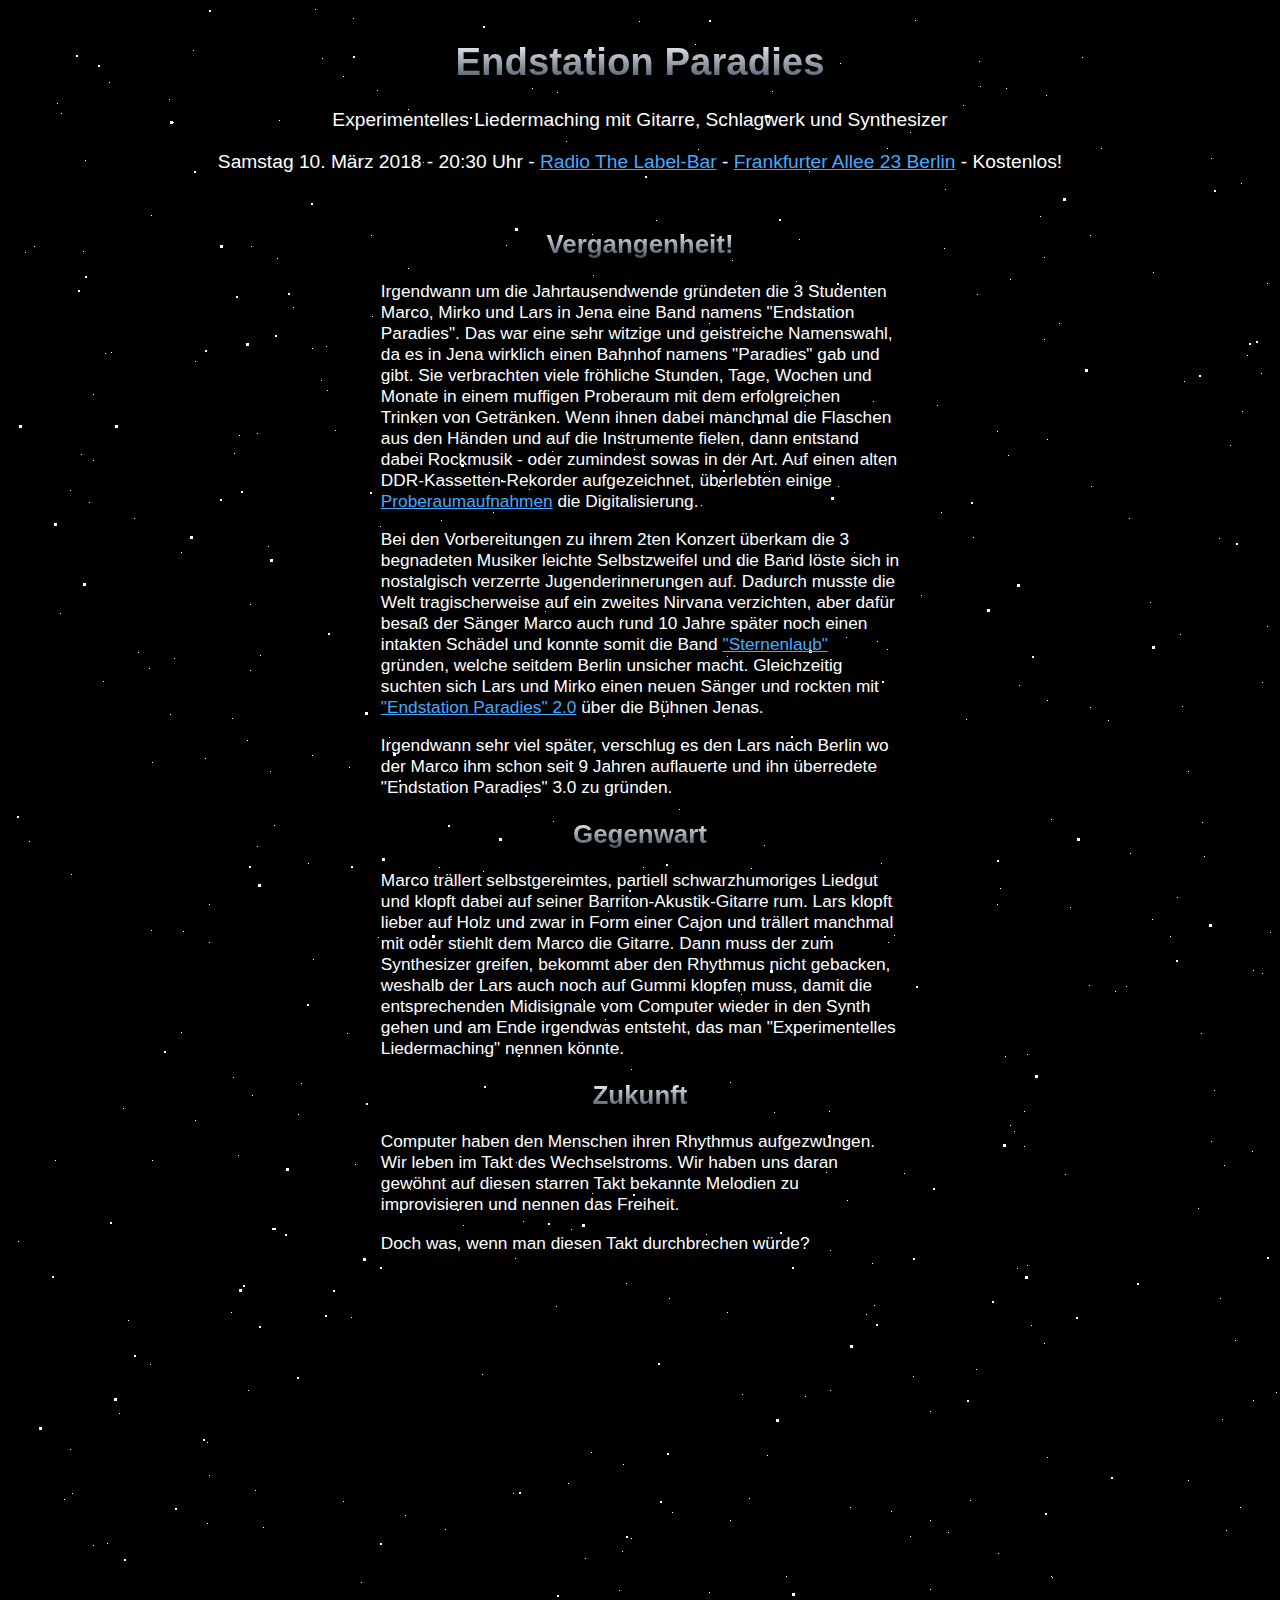
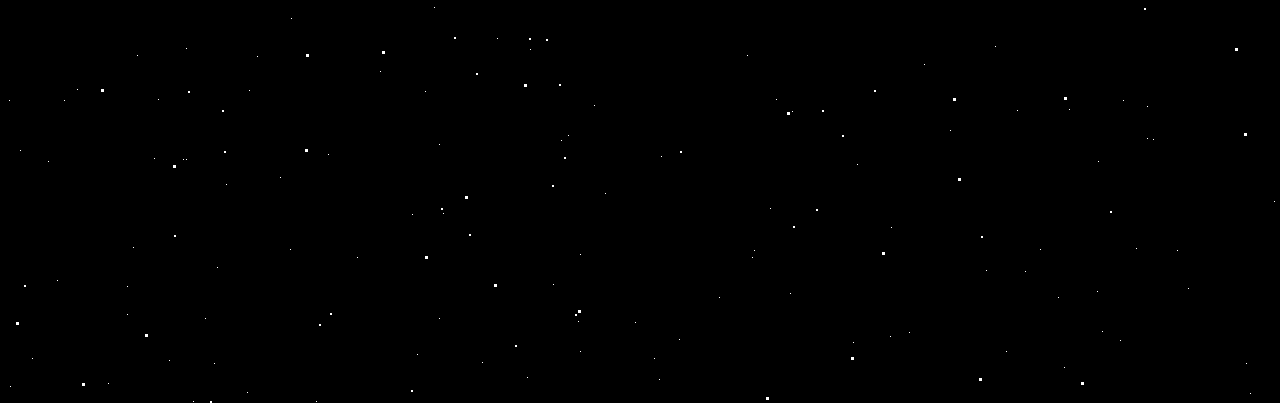
==== commit ac5c2303: "improved styling" ====
--- a/index.html
+++ b/index.html
@@ -10,24 +10,24 @@
 <div id='stars'></div>
 <div id='stars2'></div>
 <div id='stars3'></div>
-</div>
 
 
 <header>
     <h1>Endstation Paradies</h1>
+</header>
 
-
-
+<section class="subheader">
     <p>Experimentelles Liedermaching mit Gitarre, Schlagwerk und Synthesizer</p>
     <p>Samstag 10. März 2018 - 20:30 Uhr
         - <a href="http://www.radiobar.berlin/">Radio The Label-Bar</a>
         - <a href="https://goo.gl/maps/ema3Sxbas912">Frankfurter Allee 23 Berlin</a>
         - Kostenlos!
     </p>
-</header>
 
-<section>
-    <h2>Vergangenheit</h2>
+</section>
+
+<section class="history">
+    <h2>Vergangenheit!</h2>
 
     <p>
         Irgendwann um die Jahrtausendwende gründeten
@@ -54,16 +54,15 @@
         Gleichzeitig suchten sich Lars und Mirko einen neuen Sänger und rockten mit
         <a href="https://www.youtube.com/watch?v=TM6-a_AAB7o">"Endstation Paradies" 2.0</a>
         über die Bühnen Jenas.
-        <p>
+    <p>
         Irgendwann sehr viel später, verschlug es den Lars nach Berlin wo der Marco
         ihm schon seit 9 Jahren auflauerte und
         ihn überredete "Endstation Paradies" 3.0 zu gründen.
-        </p>
     </p>
 </section>
 
 
-<section>
+<section class="history">
     <h2>Gegenwart</h2>
     <p>
         Marco trällert selbstgereimtes, partiell schwarzhumoriges Liedgut und
@@ -78,7 +77,7 @@
     </p>
 </section>
 
-<section>
+<section class="history">
     <h2>Zukunft</h2>
 
     <p>
--- a/css/styles.css
+++ b/css/styles.css
@@ -7,19 +7,33 @@
 }
 
 header {
+    margin-bottom: 1em;
+    padding: 0 1em;
+}
+
+section {
+    padding: 0 1em;
+}
+
+section.subheader {
     margin-bottom: 3em;
 }
 
-section {
+section.history {
     font-size: 0.9em;
     max-width: 30em;
     margin: 0 auto;
 }
 
-section p {
+@media (max-width: 1000px) {
+    section.history {
+        max-width: none;
+    }
+}
+
+section.history p {
     text-align: left;
 }
-
 
 h1, h2 {
     background: -webkit-linear-gradient(white, #38495a);
@@ -27,11 +41,11 @@
     -webkit-text-fill-color: transparent;
 }
 
-a:visited {
-    color: #00f;
+a {
+    color: #4af;
 }
 
 a:visited {
-    color: #a0f;
+    color: #a4f;
 }
 
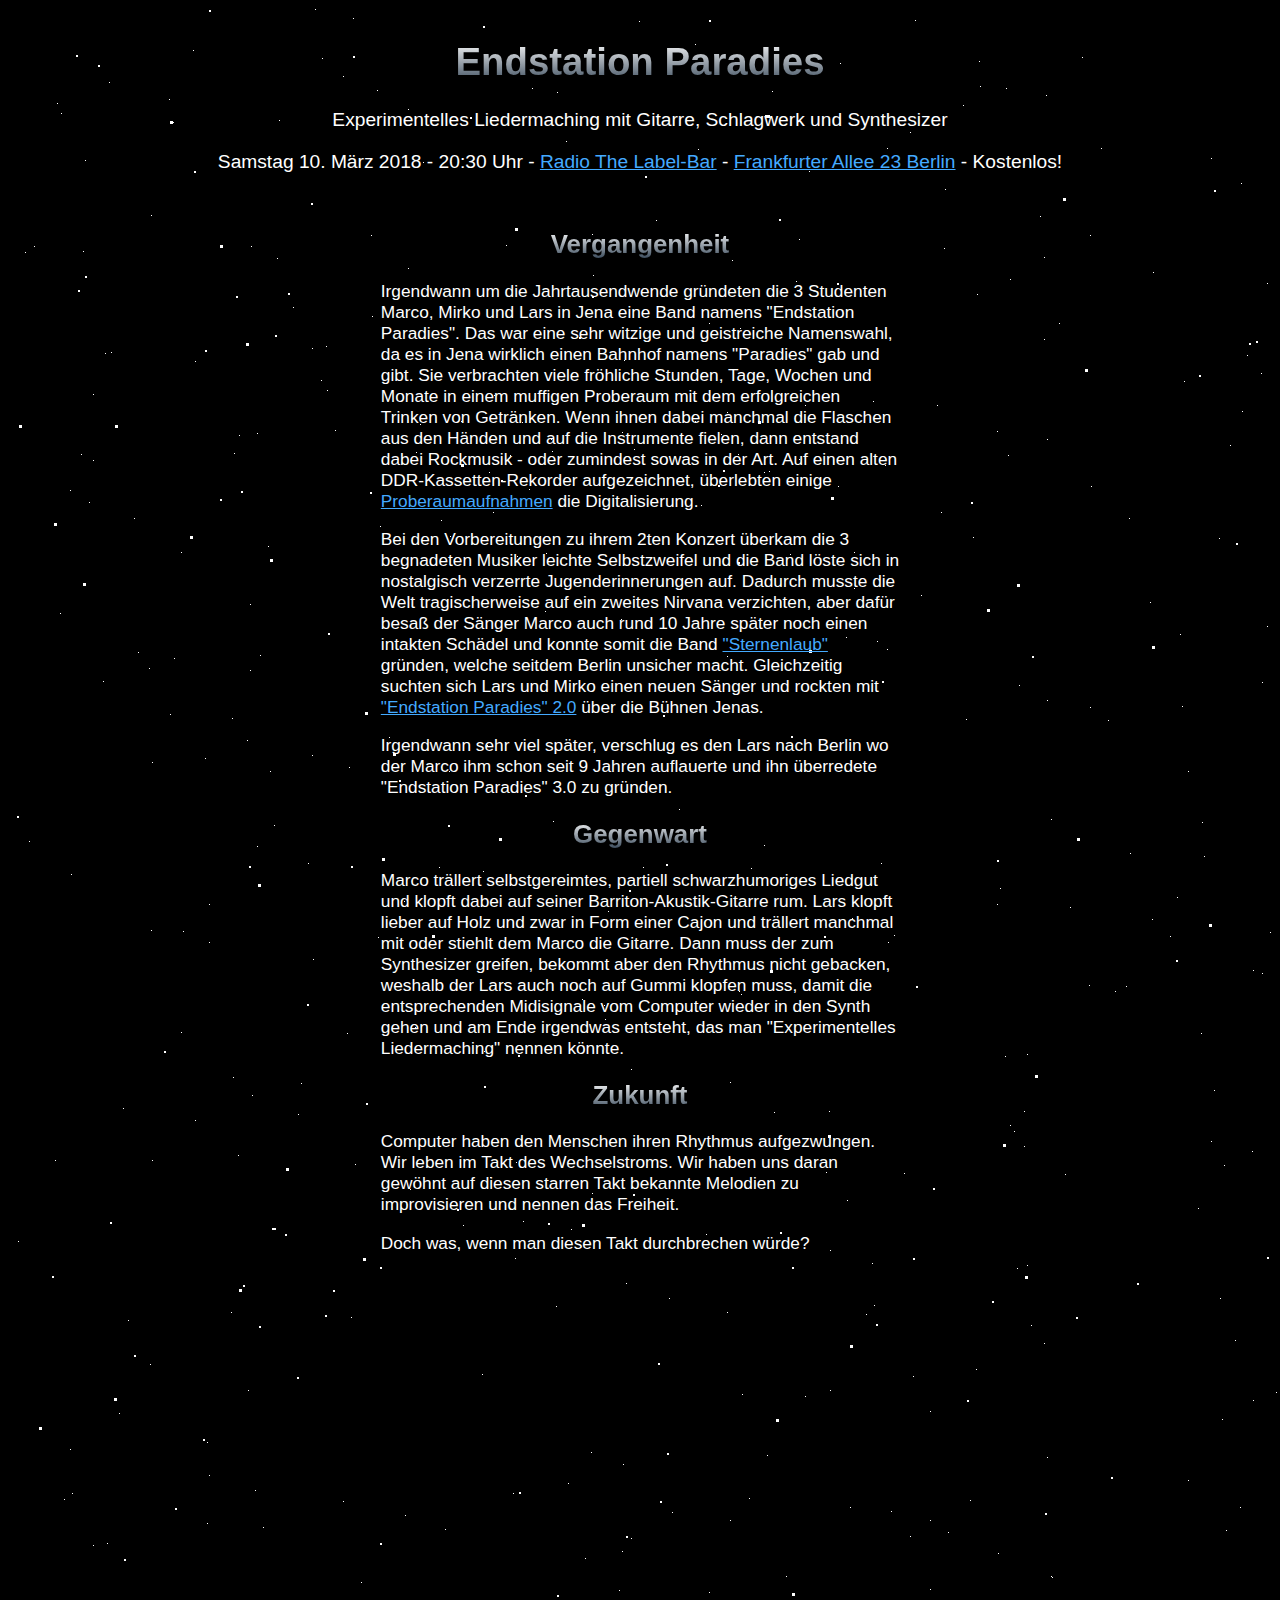
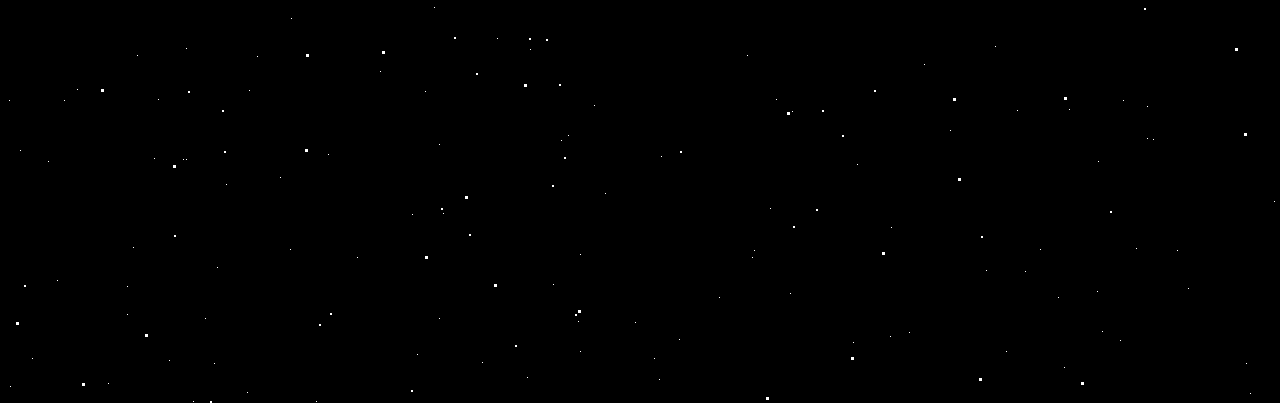
==== commit 4cf16783: "removed !" ====
--- a/index.html
+++ b/index.html
@@ -27,7 +27,7 @@
 </section>
 
 <section class="history">
-    <h2>Vergangenheit!</h2>
+    <h2>Vergangenheit</h2>
 
     <p>
         Irgendwann um die Jahrtausendwende gründeten
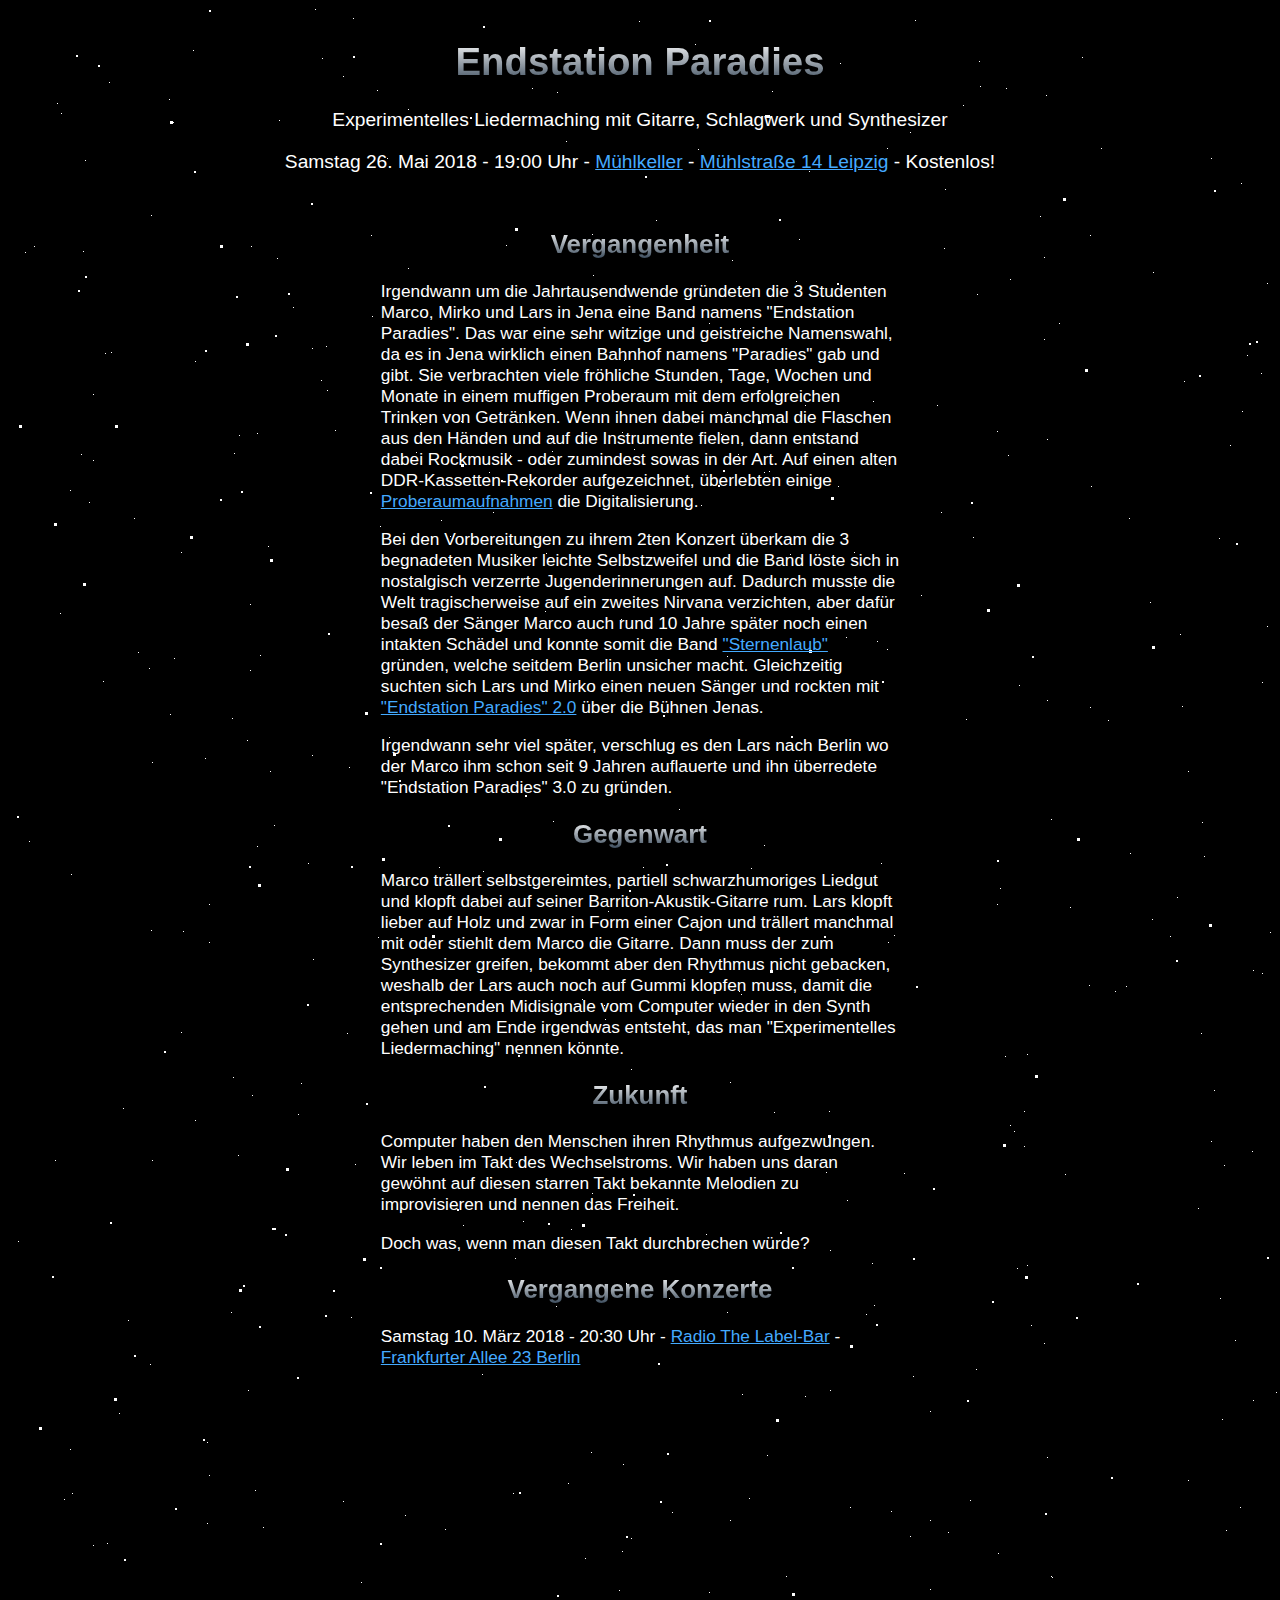
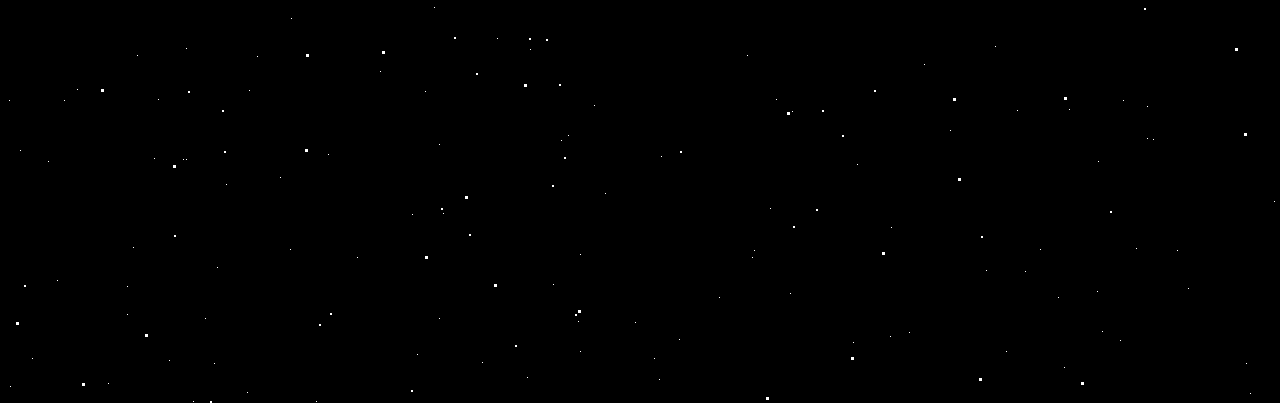
==== commit 029769c6: "Added concert in Mühlkeller" ====
--- a/index.html
+++ b/index.html
@@ -18,9 +18,9 @@
 
 <section class="subheader">
     <p>Experimentelles Liedermaching mit Gitarre, Schlagwerk und Synthesizer</p>
-    <p>Samstag 10. März 2018 - 20:30 Uhr
-        - <a href="http://www.radiobar.berlin/">Radio The Label-Bar</a>
-        - <a href="https://goo.gl/maps/ema3Sxbas912">Frankfurter Allee 23 Berlin</a>
+    <p>Samstag 26. Mai 2018 - 19:00 Uhr
+        - <a href="http://www.muehlstrasse.de">Mühlkeller</a>
+        - <a href="https://goo.gl/maps/ZgcKpShYBEN2">Mühlstraße 14 Leipzig</a>
         - Kostenlos!
     </p>
 
@@ -92,5 +92,14 @@
 </section>
 
 
+<section class="history">
+    <h2>Vergangene Konzerte</h2>
+
+    <p>Samstag 10. März 2018 - 20:30 Uhr
+        - <a href="http://www.radiobar.berlin/">Radio The Label-Bar</a>
+        - <a href="https://goo.gl/maps/ema3Sxbas912">Frankfurter Allee 23 Berlin</a>
+    </p>
+</section>
+
 </body>
 </html>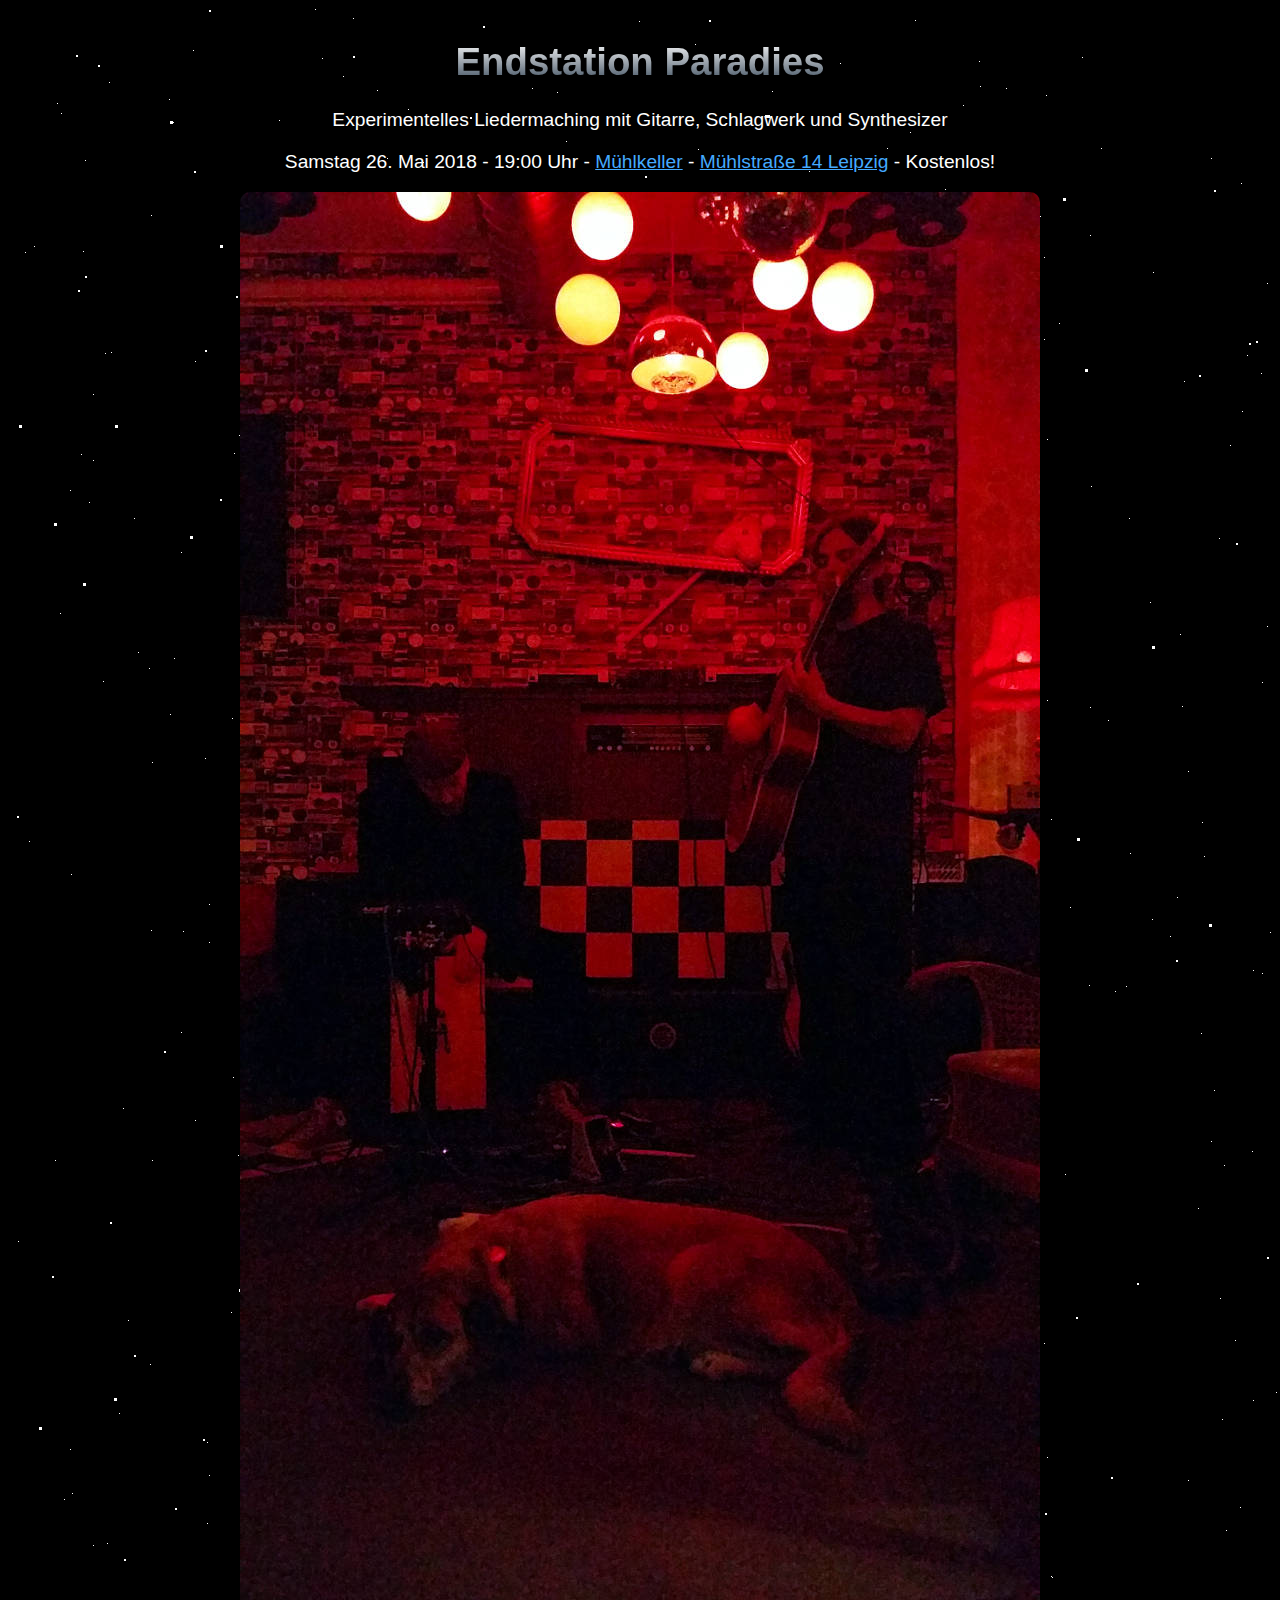
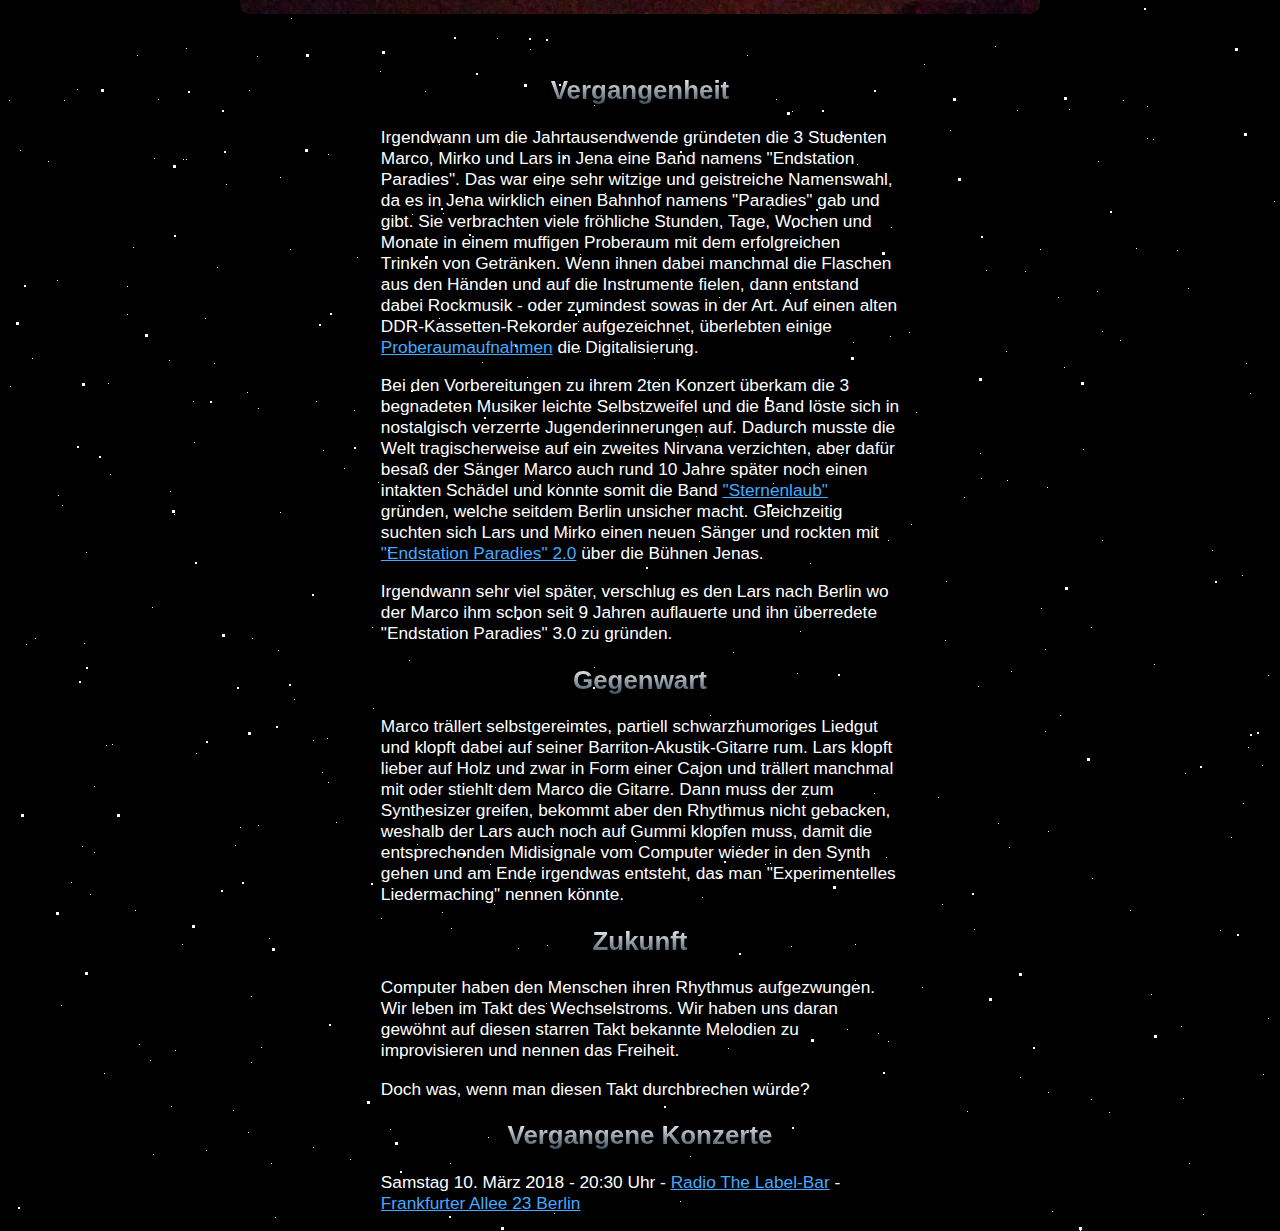
==== commit bcbaa716: "Added concert in Mühlkeller" ====
--- a/index.html
+++ b/index.html
@@ -23,6 +23,7 @@
         - <a href="https://goo.gl/maps/ZgcKpShYBEN2">Mühlstraße 14 Leipzig</a>
         - Kostenlos!
     </p>
+    <img src="img/radio-bar-1.jpg" alt="Endstation Paradies - Konzert - Radio Label Bar"/>
 
 </section>
 
@@ -98,6 +99,7 @@
     <p>Samstag 10. März 2018 - 20:30 Uhr
         - <a href="http://www.radiobar.berlin/">Radio The Label-Bar</a>
         - <a href="https://goo.gl/maps/ema3Sxbas912">Frankfurter Allee 23 Berlin</a>
+
     </p>
 </section>
 
--- a/css/styles.css
+++ b/css/styles.css
@@ -49,3 +49,7 @@
     color: #a4f;
 }
 
+
+img {
+    border-radius: 10px;
+}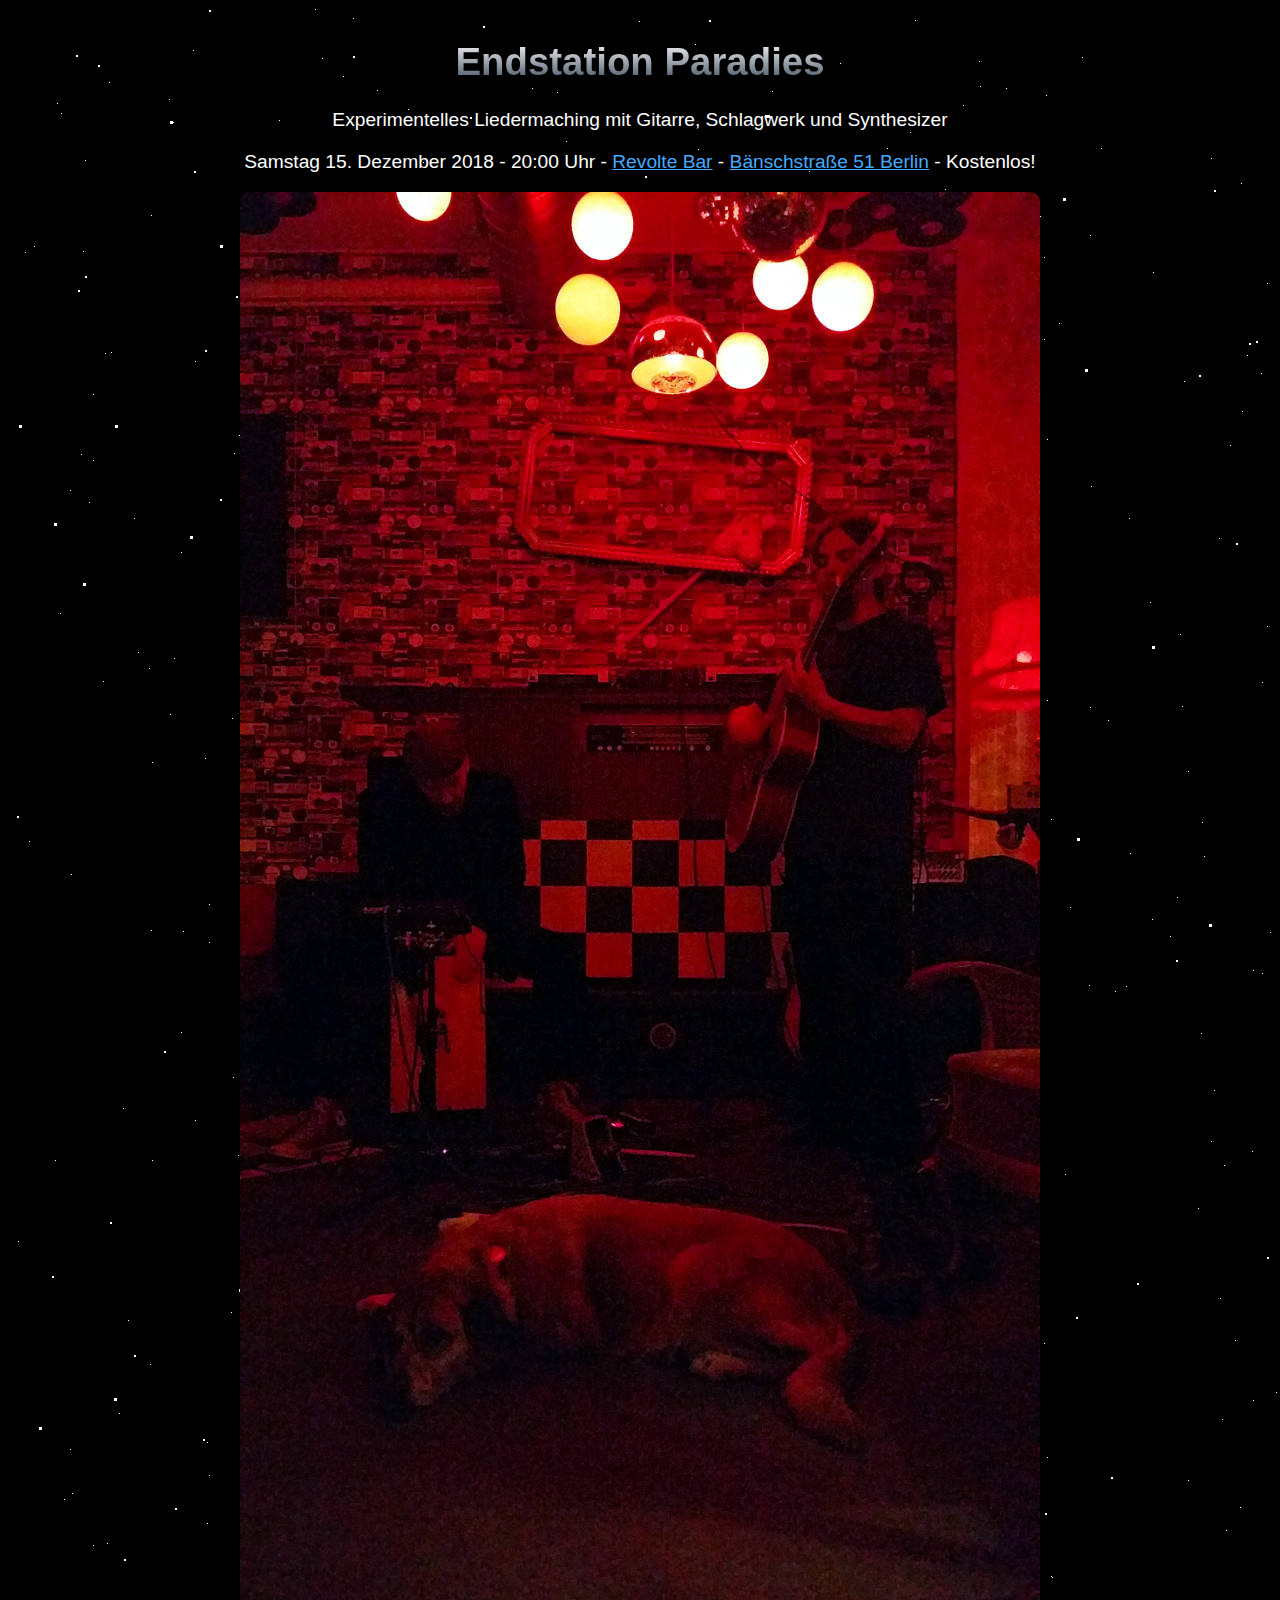
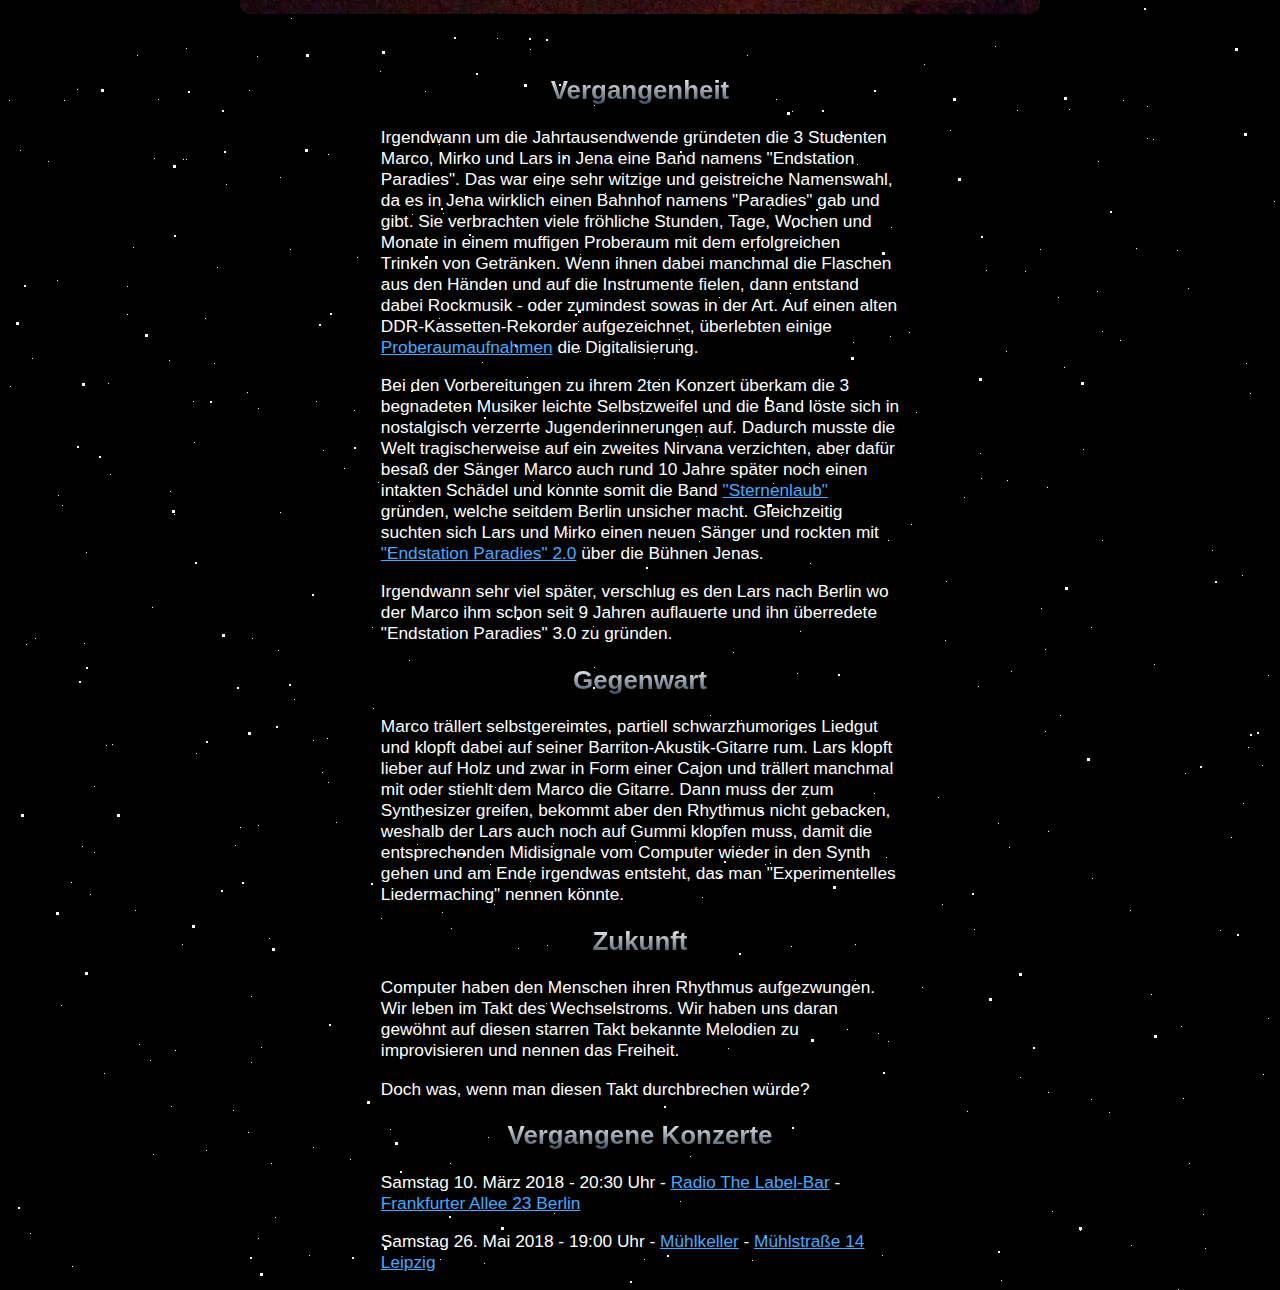
==== commit fbd4161a: "Added concert in revolte bar" ====
--- a/index.html
+++ b/index.html
@@ -18,9 +18,9 @@
 
 <section class="subheader">
     <p>Experimentelles Liedermaching mit Gitarre, Schlagwerk und Synthesizer</p>
-    <p>Samstag 26. Mai 2018 - 19:00 Uhr
-        - <a href="http://www.muehlstrasse.de">Mühlkeller</a>
-        - <a href="https://goo.gl/maps/ZgcKpShYBEN2">Mühlstraße 14 Leipzig</a>
+    <p>Samstag 15. Dezember 2018 - 20:00 Uhr
+        - <a href="https://www.facebook.com/revoltebar">Revolte Bar</a>
+        - <a href="https://goo.gl/maps/yRPa8Xiy1Cu">Bänschstraße 51 Berlin</a>
         - Kostenlos!
     </p>
     <img src="img/radio-bar-1.jpg" alt="Endstation Paradies - Konzert - Radio Label Bar"/>
@@ -101,7 +101,12 @@
         - <a href="https://goo.gl/maps/ema3Sxbas912">Frankfurter Allee 23 Berlin</a>
 
     </p>
+
+    <p>Samstag 26. Mai 2018 - 19:00 Uhr
+        - <a href="http://www.muehlstrasse.de">Mühlkeller</a>
+        - <a href="https://goo.gl/maps/ZgcKpShYBEN2">Mühlstraße 14 Leipzig</a>
+    </p>
 </section>
 
 </body>
-</html>+</html>
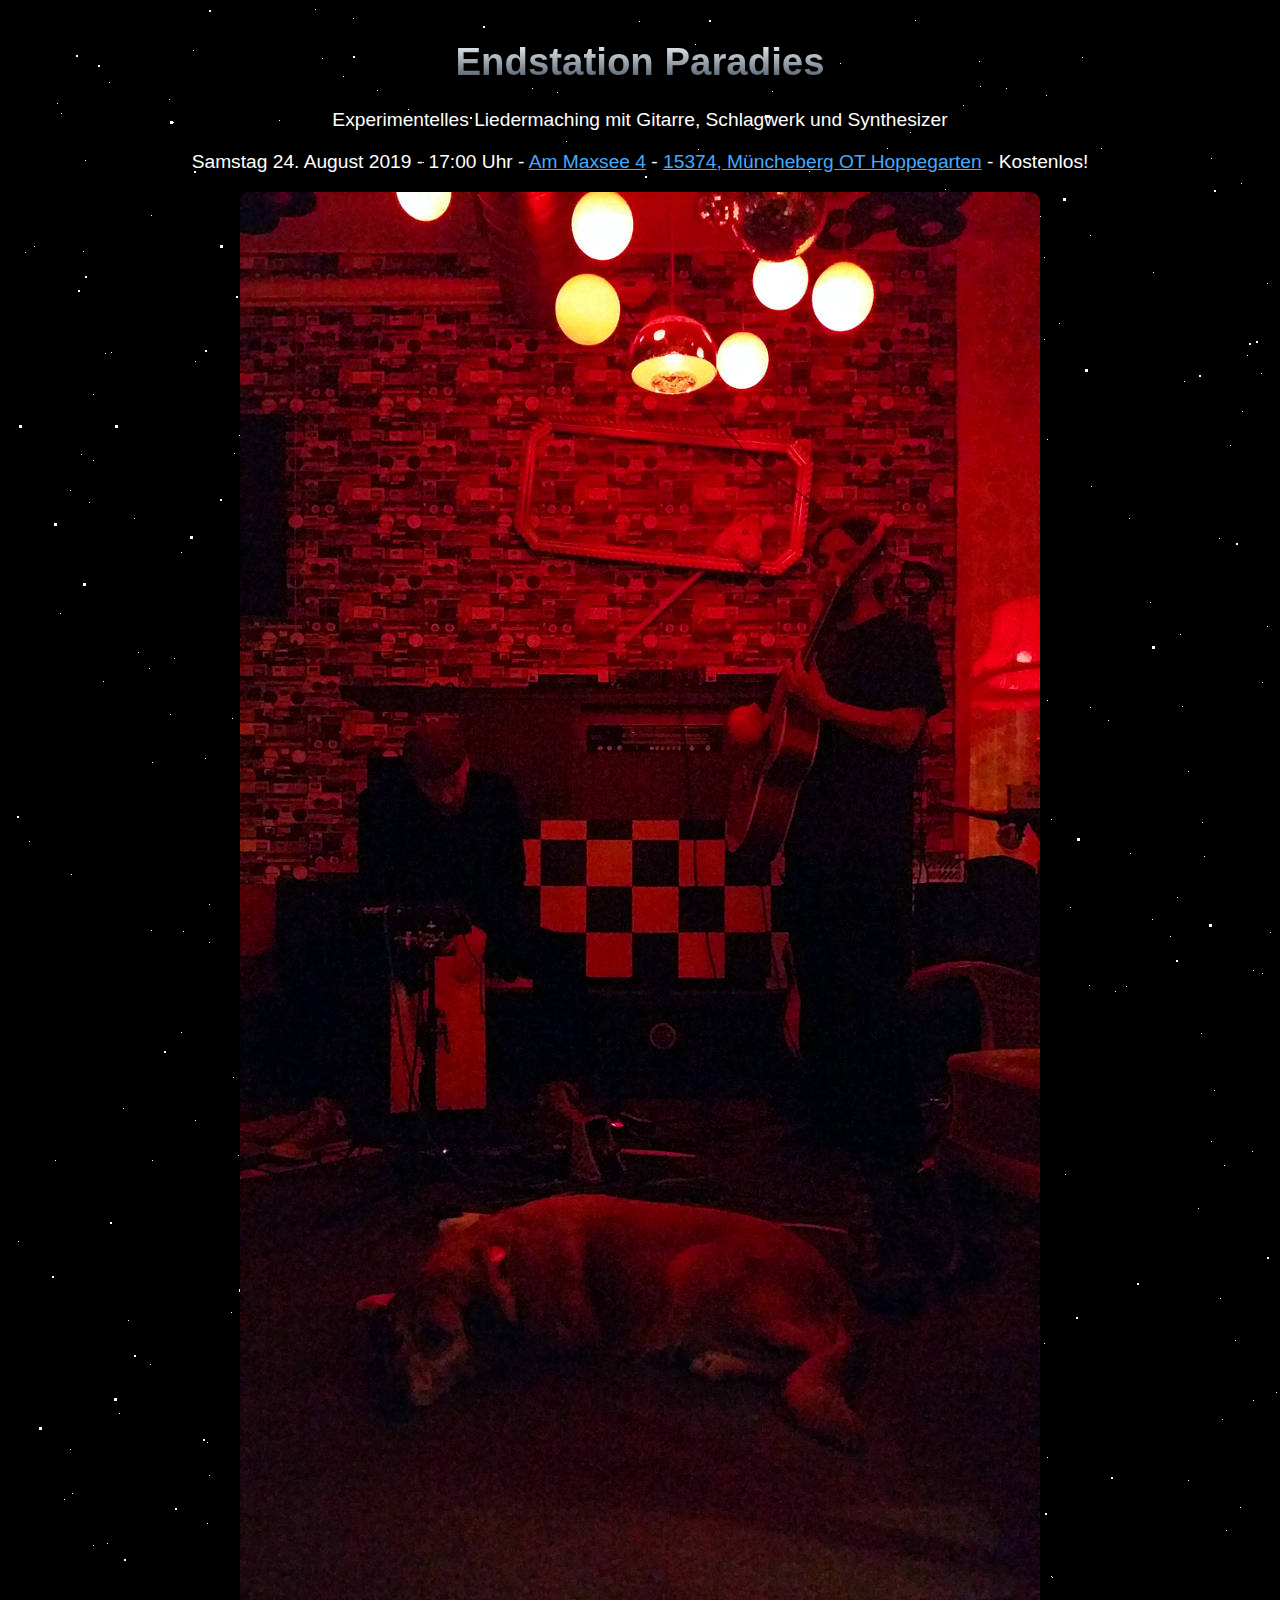
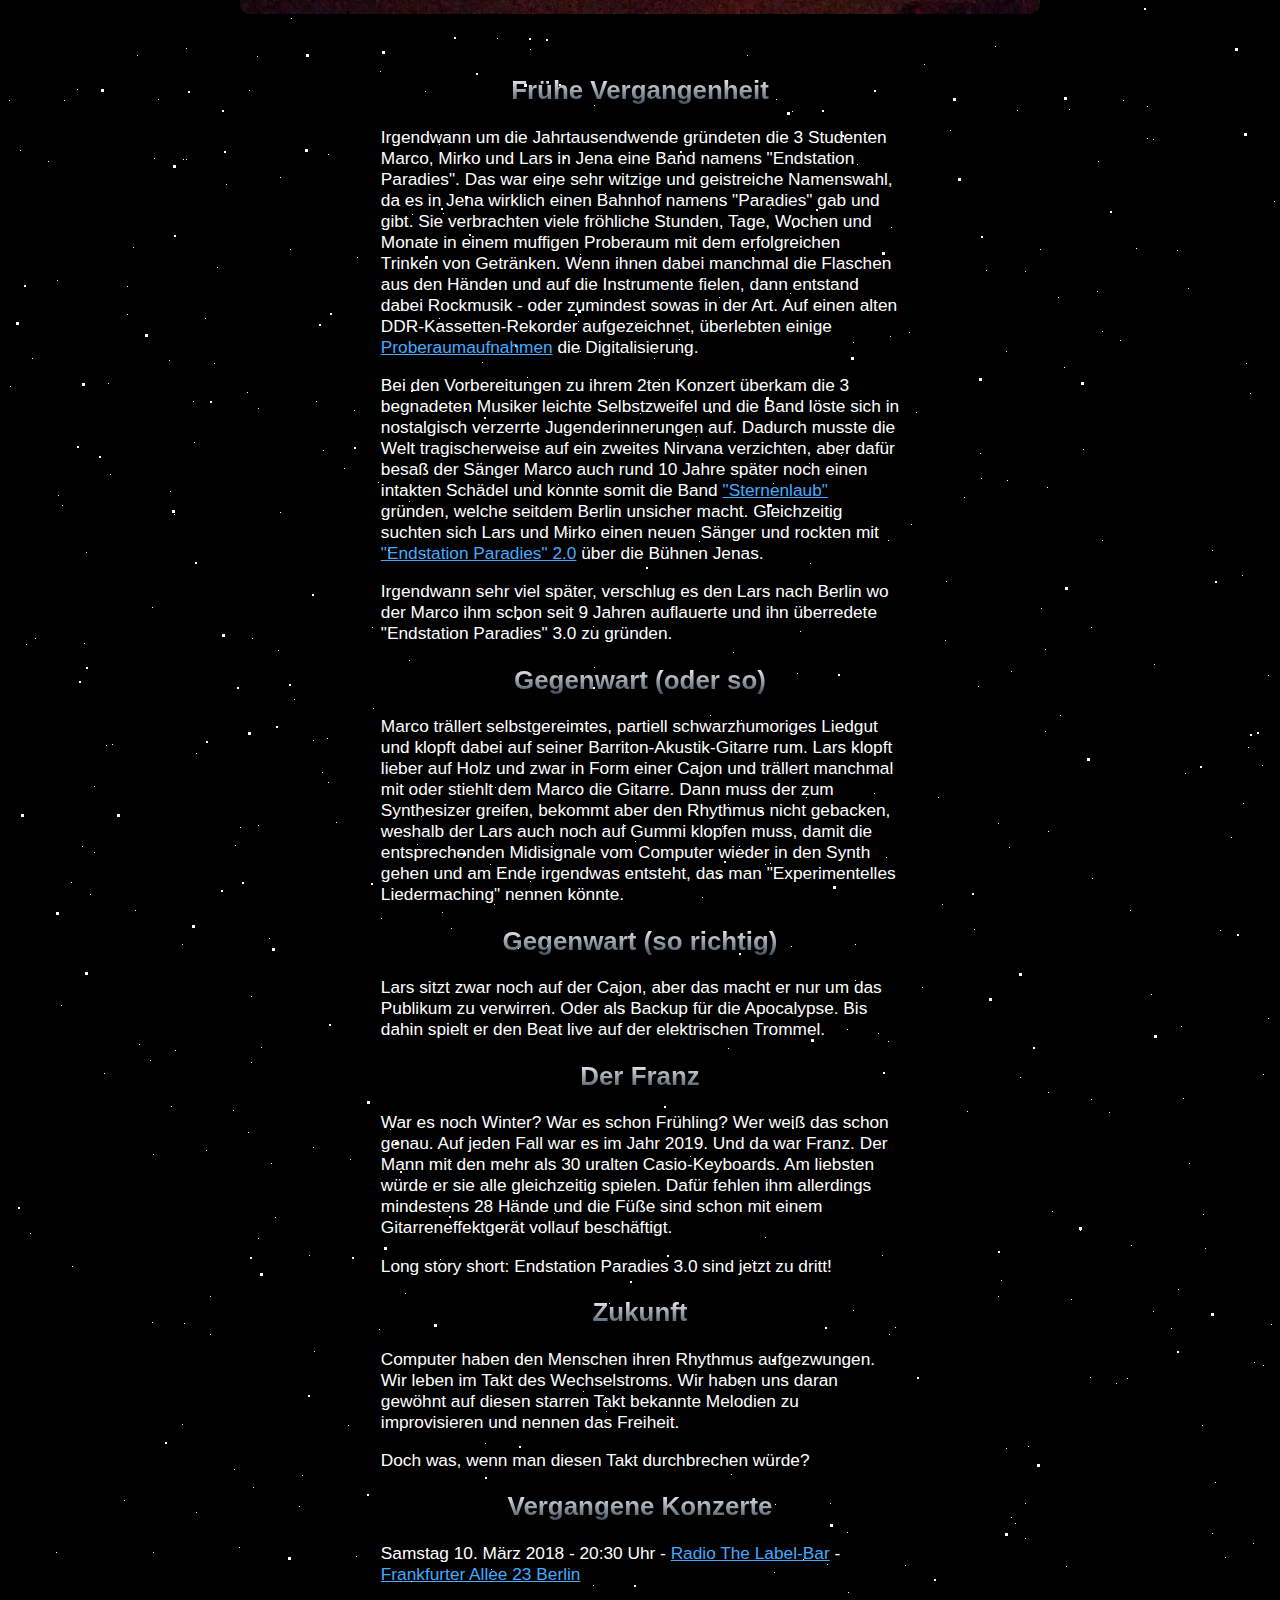
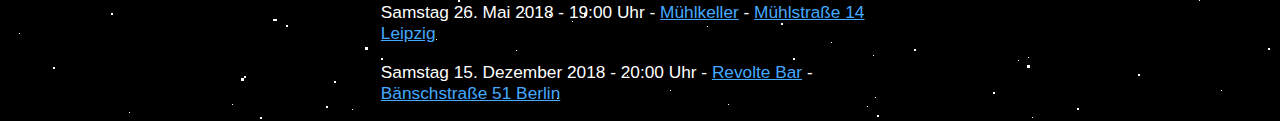
==== commit 7f61353e: "Added concert on MaxSee" ====
--- a/index.html
+++ b/index.html
@@ -18,9 +18,9 @@
 
 <section class="subheader">
     <p>Experimentelles Liedermaching mit Gitarre, Schlagwerk und Synthesizer</p>
-    <p>Samstag 15. Dezember 2018 - 20:00 Uhr
-        - <a href="https://www.facebook.com/revoltebar">Revolte Bar</a>
-        - <a href="https://goo.gl/maps/yRPa8Xiy1Cu">Bänschstraße 51 Berlin</a>
+    <p>Samstag 24. August 2019 - 17:00 Uhr
+        - <a href="https://toepferei-am-maxsee.jimdo.com">Am Maxsee 4</a>
+        - <a href="https://goo.gl/maps/gHfzgzAFmTz6yLrb9">15374, Müncheberg OT Hoppegarten</a>
         - Kostenlos!
     </p>
     <img src="img/radio-bar-1.jpg" alt="Endstation Paradies - Konzert - Radio Label Bar"/>
@@ -28,7 +28,7 @@
 </section>
 
 <section class="history">
-    <h2>Vergangenheit</h2>
+    <h2>Frühe Vergangenheit</h2>
 
     <p>
         Irgendwann um die Jahrtausendwende gründeten
@@ -64,7 +64,7 @@
 
 
 <section class="history">
-    <h2>Gegenwart</h2>
+    <h2>Gegenwart (oder so)</h2>
     <p>
         Marco trällert selbstgereimtes, partiell schwarzhumoriges Liedgut und
         klopft dabei auf seiner Barriton-Akustik-Gitarre rum.
@@ -76,6 +76,24 @@
         wieder in den Synth gehen und am Ende irgendwas entsteht,
         das man "Experimentelles Liedermaching" nennen könnte.
     </p>
+
+    <h2>Gegenwart (so richtig)</h2>
+    <p>
+        Lars sitzt zwar noch auf der Cajon, aber das macht er nur um das Publikum zu verwirren. Oder als Backup für die
+        Apocalypse. Bis dahin spielt er den Beat live auf der elektrischen Trommel.
+    </p>
+
+    <h2>Der Franz</h2>
+    <p>
+        War es noch Winter? War es schon Frühling? Wer weiß das schon genau. Auf jeden Fall war es im Jahr 2019.
+        Und da war Franz. Der Mann mit den mehr als 30 uralten Casio-Keyboards. Am liebsten würde er sie alle gleichzeitig
+        spielen. Dafür fehlen ihm allerdings mindestens 28 Hände und die Füße sind schon mit einem Gitarreneffektgerät
+        vollauf beschäftigt.
+    </p>
+    <p>
+        Long story short: Endstation Paradies 3.0 sind jetzt zu dritt!
+    </p>
+
 </section>
 
 <section class="history">
@@ -99,13 +117,18 @@
     <p>Samstag 10. März 2018 - 20:30 Uhr
         - <a href="http://www.radiobar.berlin/">Radio The Label-Bar</a>
         - <a href="https://goo.gl/maps/ema3Sxbas912">Frankfurter Allee 23 Berlin</a>
-
     </p>
 
     <p>Samstag 26. Mai 2018 - 19:00 Uhr
         - <a href="http://www.muehlstrasse.de">Mühlkeller</a>
         - <a href="https://goo.gl/maps/ZgcKpShYBEN2">Mühlstraße 14 Leipzig</a>
     </p>
+
+    <p>Samstag 15. Dezember 2018 - 20:00 Uhr
+        - <a href="https://www.facebook.com/revoltebar">Revolte Bar</a>
+        - <a href="https://goo.gl/maps/yRPa8Xiy1Cu">Bänschstraße 51 Berlin</a>
+    </p>
+
 </section>
 
 </body>
